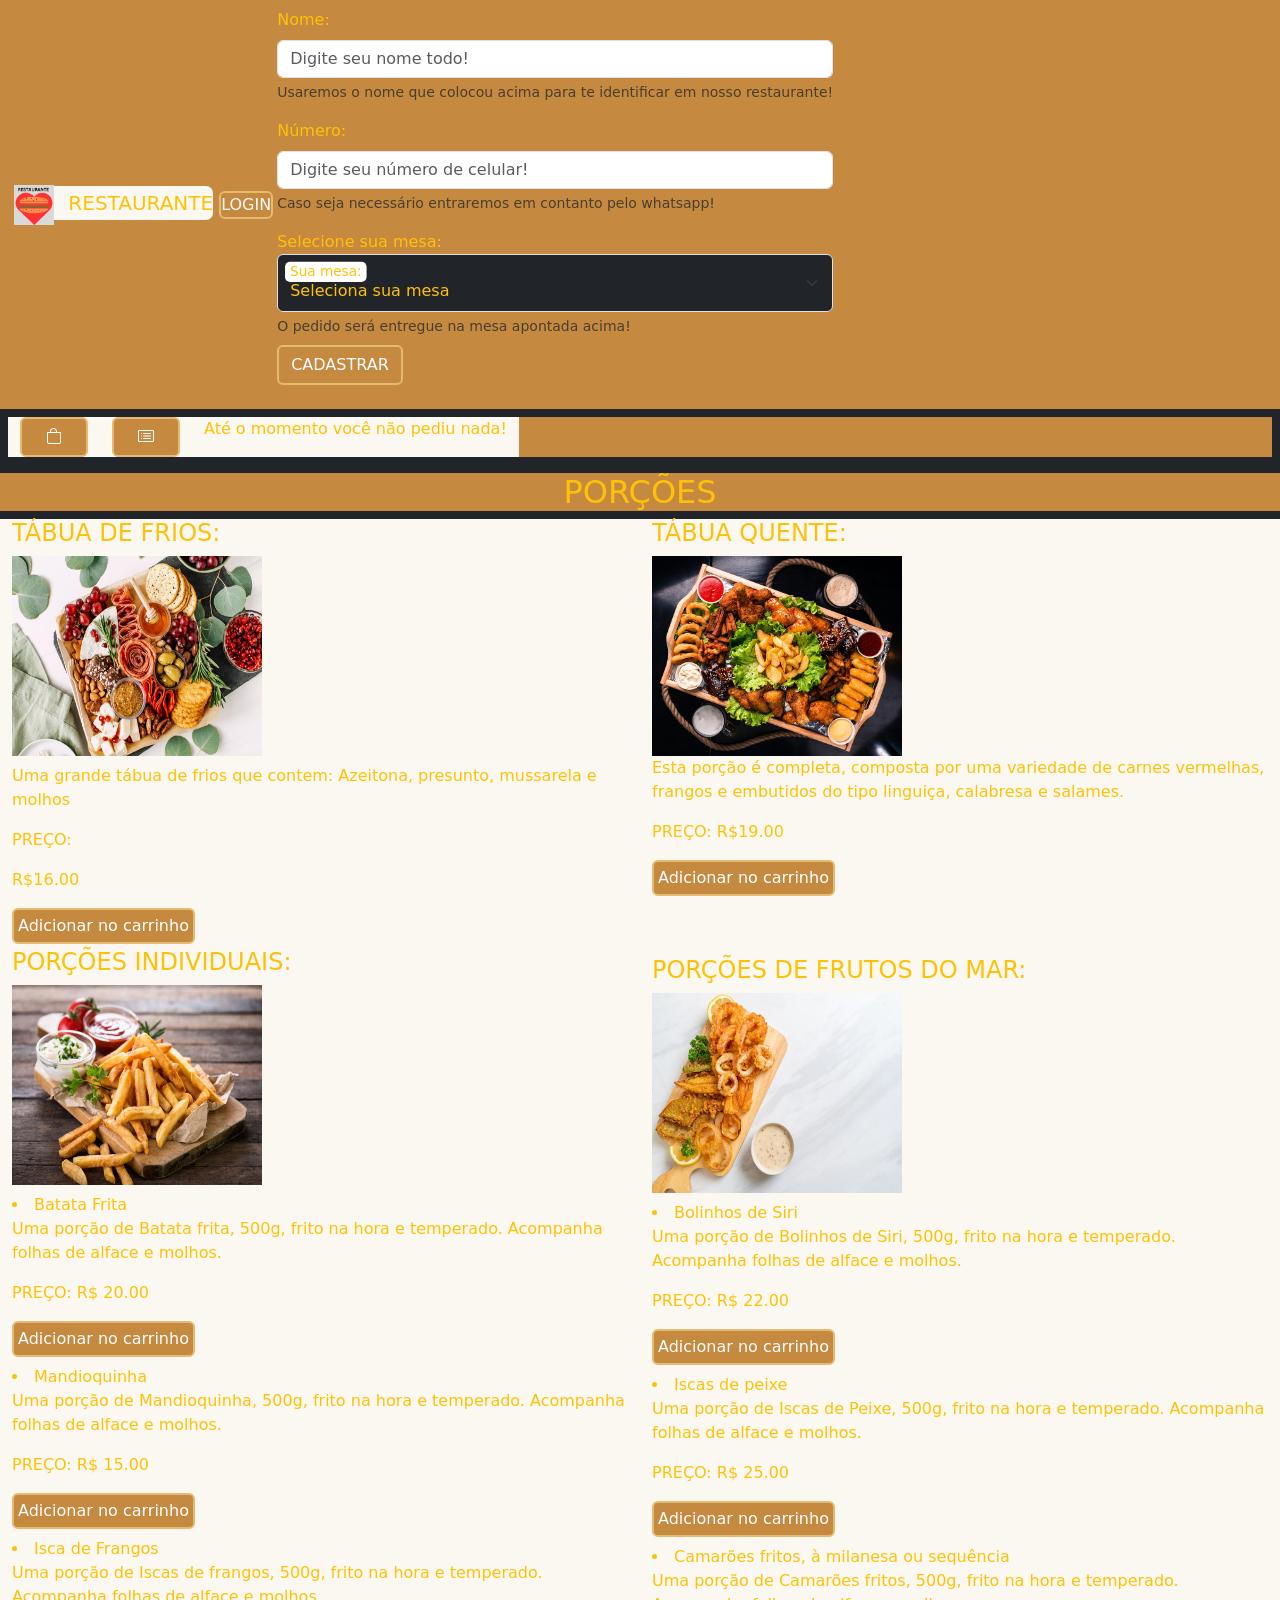
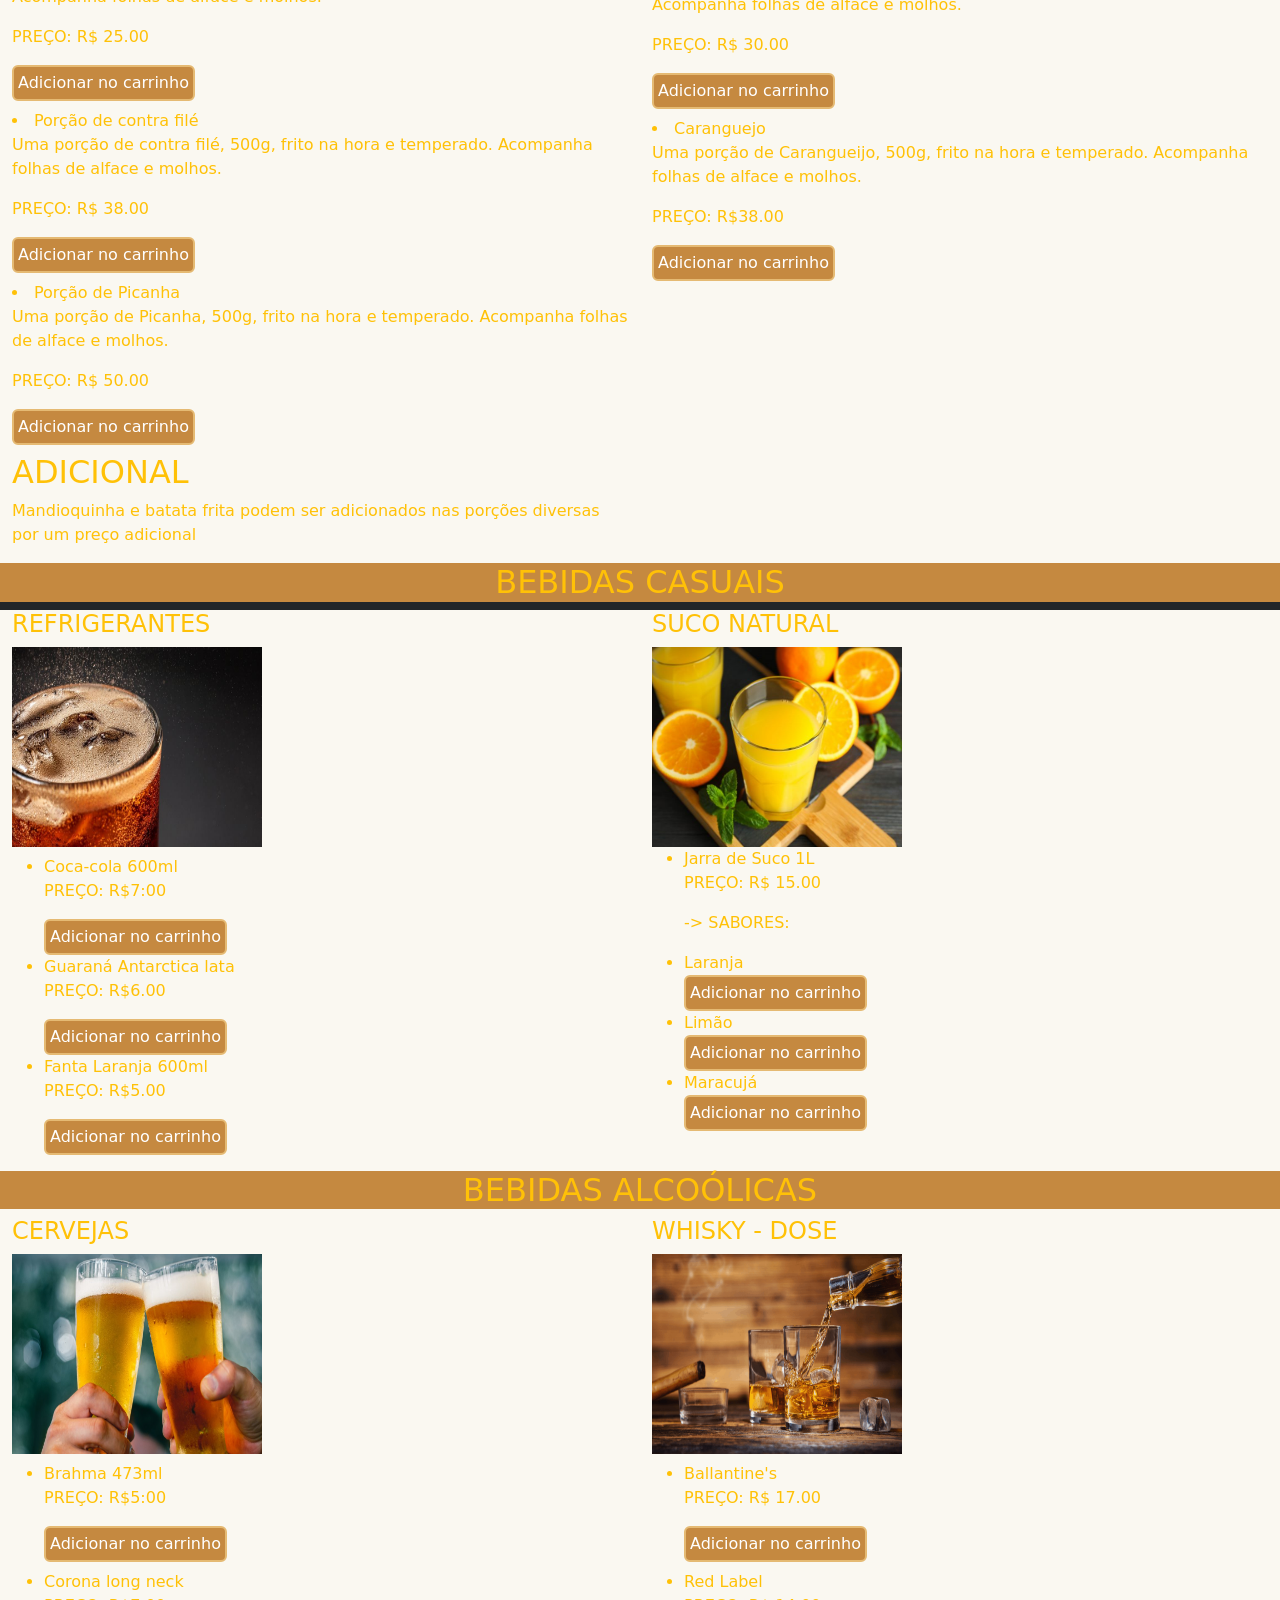
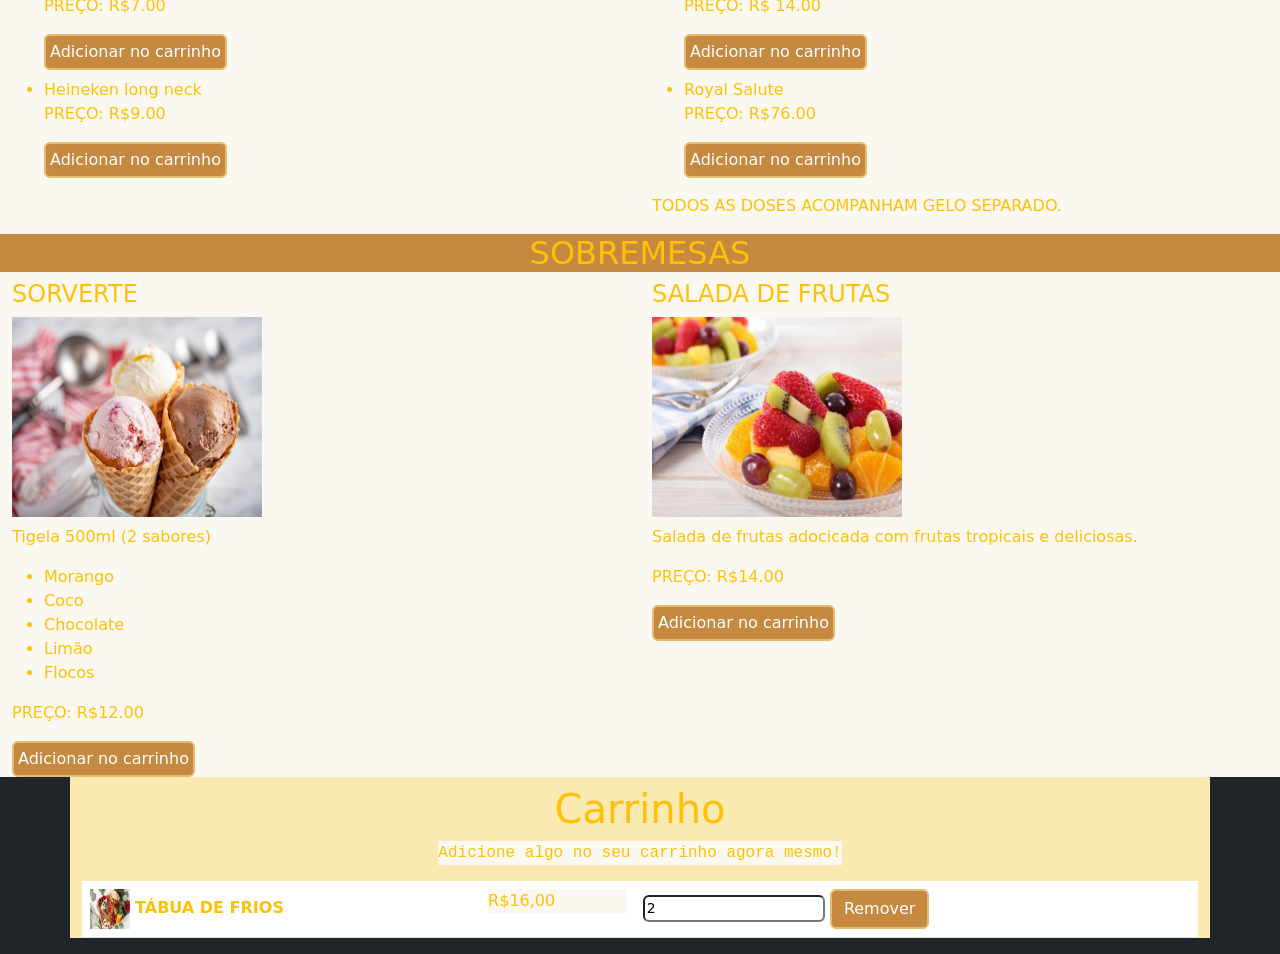
==== pagina/index.html @ 412ee77d "mudando cores do projeto" ====
<!DOCTYPE html>
<html lang="pt_BR">
<head>
    <meta charset="UTF-8">
    <meta http-equiv="X-UA-Compatible" content="IE=edge">
    <meta name="viewport" content="width=device-width, initial-scale=1.0">
    <title>CARDÁPIO</title>
    <link rel="stylesheet" href="https://unicons.iconscout.com/release/v4.0.0/css/line.css">
    <link href="https://cdn.jsdelivr.net/npm/bootstrap@5.0.2/dist/css/bootstrap.min.css" rel="stylesheet"
    integrity="sha384-EVSTQN3/azprG1Anm3QDgpJLIm9Nao0Yz1ztcQTwFspd3yD65VohhpuuCOmLASjC" crossorigin="anonymous">
    <script src="https://cdn.jsdelivr.net/npm/bootstrap@5.0.2/dist/js/bootstrap.bundle.min.js"
    integrity="sha384-MrcW6ZMFYlzcLA8Nl+NtUVF0sA7MsXsP1UyJoMp4YLEuNSfAP+JcXn/tWtIaxVXM"
    crossorigin="anonymous"></script>
    <link rel="stylesheet" href="https://cdn.jsdelivr.net/npm/bootstrap-icons@1.10.4/font/bootstrap-icons.css">
    <link rel="stylesheet" href="index.css">
    <script async src="index.js"></script>
</head>
<body class="bg-dark">
    <nav class="navbar navbar-expand">
        <div class="container-fluid">
            <div class="col-sm-auto">
                <a href="#" class="navbar-brand text-warning ">
                    <img src="/imgs/RESTAURANTE LOGO.png" alt="LOGO DO RESTAURANTE" width="40px" height="40px" class="me-2">
                    RESTAURANTE 
                </a>
            </div>
            <div class="col-sm-auto">
                <p id="usernameShow" class="text-warning text-uppercase"></p>
            </div>
            <div class="col-sm-auto">
                <button class="btn m-1 p-0 btn-primary" data-bs-toggle="offcanvas"
                        data-bs-target="#offcanvasLogin" aria-controls="offcanvasLogin"
                        id="loginBtn">
                    <a class="nav-link text-light" href="#">LOGIN</a>
                </button>
            </div>  
            <div class="offcanvas offcanvas-end bg-dark" tabindex="-1" id="offcanvasLogin" aria-labelledby="offcanvasLogin">
                <div class="offcanvas-header">
                    <h5 class="offcanvas-title text-warning" id="offcanvasLogin">Cadastro</h5>
                </div>
                <div class="offcanvas-body text-warning">
                    <form>
                        <div class="mb-3">
                            <label class="form-label">Nome:</label>
                            <input type="name" class="form-control" id="userloginName" aria-describedby="emailHelp" placeholder="Digite seu nome todo!">
                            <div id="nameHelp" class="form-text">Usaremos o nome que colocou acima para te identificar em nosso restaurante!</div>
                        </div>
                        <div class="mb-3">
                            <label class="form-label">Número:</label>
                            <input type="number" class="form-control" id="userloginNumber" placeholder="Digite seu número de celular!">
                            <div id="numberHelp" class="form-text">Caso seja necessário entraremos em contanto pelo whatsapp!</div>
                        </div>
                        <div class="mb-3">
                            <label>Selecione sua mesa:</label>
                            <div class="form-floating">
                                <select class="form-select bg-dark text-warning inputTable" id="selectTable">
                                    <option selected>Seleciona sua mesa</option>
                                    <option value="1">1</option>
                                    <option value="2">2</option>
                                    <option value="3">3</option>
                                    <option value="4">4</option>
                                    <option value="5">5</option>
                                    <option value="6">6</option>
                                    <option value="7">7</option>
                                    <option value="8">8</option>
                                    <option value="9">9</option>
                                    <option value="10">10</option>
                                    <option value="11">11</option>
                                    <option value="12">12</option>
                                </select>
                                <label for="selectTable" class="text-warning">Sua mesa:</label>
                            <div id="tableHelp" class="form-text">O pedido será entregue na mesa apontada acima!</div>
                        </div>
                        <button id="btnloginSubmit" type="submit" class="btn btn-primary mt-2">CADASTRAR</button>
                    </form>
                </div>
            </div>
        </div>
    </nav>
    <nav class="navbar navbar-expand-md sticky-top bg-dark p-2">
        <div class="container-fluid">
            <div class="row">
                <div class="col-sm-auto">
                    <button class="btn btn-secondary pt-auto px-4" type="button" data-bs-toggle="offcanvas"
                        data-bs-target="#offcanvasStart" aria-controls="offcanvasStart">
                            <i class="bi bi-bag"></i>
                    </button>
                </div>
                <div class="col-sm-auto">
                    <button class="btn btn-secondary px-4" type="button" data-bs-toggle="offcanvas" data-bs-target="#offcanvasPedidos"
                        aria-controls="offcanvasPedidos">
                        <i class="bi bi-card-list"></i>
                    </button> 
                </div>
                <div class="offcanvas offcanvas-start bg-dark" tabindex="-1" id="offcanvasPedidos" aria-labelledby="offcanvasPedidos">
                    <div class="offcanvas-header">
                        <h5 class="offcanvas-title text-warning" id="offcanvasEnd">Seus Pedidos</h5>
                    </div>
                    <div class="offcanvas-body text-warning">
                        <p>Até o momento você não pediu nada!</p>
                    </div>
                </div>               
            </div>
        </div>
    </nav>

    <section>
        <h2 id="porçõesDIV" class="text-center text-warning mt-2">PORÇÕES</h2>
        <div class="container-fluid">
            <div class="row">
                <div class="col mb-1">
                    <h4 class="text-warning product-title">TÁBUA DE FRIOS:</h4>
                    <img src="/imgs/porções/comida-tabua-fria.jpg" alt="imagem da tabua de frios" width="250px" height="200px" class="product-image">
                    <p class="col text-warning mt-2">Uma grande tábua de frios que contem: Azeitona, presunto, mussarela e molhos</p>
                    <p class="text-warning">PREÇO:<p class="text-warning product-price">R$16.00</p></p>
                    <button type="submit" class="btn btn-success p-1 product">Adicionar no carrinho</button>
                </div>       
                <div class="col mb-1">
                    <h4 class="text-warning">TÁBUA QUENTE:</h4>
                    <img src="/imgs/porções/comida-tabua-quente.jpg" alt="imagem da tabua quente" width="250px" height="200px">
                    <p class="text-warning">Esta porção é completa, composta por uma variedade de carnes vermelhas, frangos e embutidos do tipo linguiça, calabresa e salames.</p>
                    <p class="text-warning">PREÇO: R$19.00</p>
                    <button type="submit" class="p-1 btn btn-success product">Adicionar no carrinho</button>
                </div>
            </div> 
            <div class="row">   
                <div class="col">
                    <h4 class="text-warning">PORÇÕES INDIVIDUAIS:</h4>
                    <img src="/imgs/porções/porcoes-individuais.jpg" alt="imagem da porção individual" width="250px" height="200px">
                    <li class="text-warning mt-2">Batata Frita</li>
                    <p class="text-warning">Uma porção de Batata frita, 500g, frito na hora e temperado. Acompanha folhas de alface e molhos.</p>
                    <p class="text-warning">PREÇO: R$ 20.00</p>
                    <button type="submit" class="btn btn-success p-1">Adicionar no carrinho</button>
                    <li class="text-warning mt-2">Mandioquinha</li>
                    <p class="text-warning">Uma porção de Mandioquinha, 500g, frito na hora e temperado. Acompanha folhas de alface e molhos.</p>
                    <p class="text-warning">PREÇO: R$ 15.00</p>
                    <button type="submit" class="btn btn-success p-1">Adicionar no carrinho</button>
                    <li class="text-warning mt-2">Isca de Frangos</li>
                    <p class="text-warning">Uma porção de Iscas de frangos, 500g, frito na hora e temperado. Acompanha folhas de alface e molhos.</p>
                    <p class="text-warning">PREÇO: R$ 25.00</p>
                    <button type="submit" class="btn btn-success p-1">Adicionar no carrinho</button>
                    <li class="text-warning mt-2">Porção de contra filé</li>
                    <p class="text-warning">Uma porção de contra filé, 500g, frito na hora e temperado. Acompanha folhas de alface e molhos.</p>
                    <p class="text-warning">PREÇO: R$ 38.00</p>
                    <button type="submit" class="btn btn-success p-1">Adicionar no carrinho</button>
                    <li class="text-warning mt-2">Porção de Picanha</li>
                    <p class="text-warning">Uma porção de Picanha, 500g, frito na hora e temperado. Acompanha folhas de alface e molhos.</p>
                    <p class="text-warning">PREÇO: R$ 50.00</p>
                    <button type="submit" class="btn btn-success p-1">Adicionar no carrinho</button>
                    <h2 class="text-warning mt-2">ADICIONAL</h2>
                    <p class="text-warning">Mandioquinha e batata frita podem ser adicionados nas porções diversas por um preço adicional</p>
                </div>
                <div class="col">
                    <h4 class="text-warning mt-2">PORÇÕES DE FRUTOS DO MAR:</h4>
                    <img src="/imgs/porções/porcoes-frutos-do-mar.jpg" alt="imagem porção frutos do mar" width="250px" height="200px">
                    <li class="text-warning mt-2">Bolinhos de Siri</li>
                    <p class="text-warning">Uma porção de Bolinhos de Siri, 500g, frito na hora e temperado. Acompanha folhas de alface e molhos.</p>
                    <p class="text-warning">PREÇO: R$ 22.00</p>
                    <button type="submit" class="btn btn-success p-1">Adicionar no carrinho</button>
                    <li class="text-warning mt-2">Iscas de peixe</li>
                    <p class="text-warning">Uma porção de Iscas de Peixe, 500g, frito na hora e temperado. Acompanha folhas de alface e molhos.</p>
                    <p class="text-warning">PREÇO: R$ 25.00</p>
                    <button type="submit" class="btn btn-success p-1">Adicionar no carrinho</button>
                    <li class="text-warning mt-2">Camarões fritos, à milanesa ou sequência</li>
                    <p class="text-warning">Uma porção de Camarões fritos, 500g, frito na hora e temperado. Acompanha folhas de alface e molhos.</p>
                    <p class="text-warning">PREÇO: R$ 30.00</p>
                    <button type="submit" class="btn btn-success p-1">Adicionar no carrinho</button>
                    <li class="text-warning mt-2">Caranguejo</li>
                    <p class="text-warning">Uma porção de Carangueijo, 500g, frito na hora e temperado. Acompanha folhas de alface e molhos.</p>
                    <p class="text-warning">PREÇO: R$38.00</p>
                    <button type="submit" class="btn btn-success p-1">Adicionar no carrinho</button>
                </div>
        </div>
    </div>
    </section>
    <section>
        <h2 class="text-warning text-center" id="bebidasDIV">BEBIDAS CASUAIS</h2>
        <div class="container-fluid">
            <div class="row">
                <div class="col">
                    <h4 class="text-warning">REFRIGERANTES</h4>
                    <img src="/imgs/bebidas/refrigerante.jpg" alt="REFRIGERANTES" width="250px" height="200px">
                    <ul class="mt-2">
                        <li class="text-warning">Coca-cola 600ml</li>
                        <p class="text-warning">PREÇO: R$7:00</p>
                        <button type="submit" class="btn btn-success p-1">Adicionar no carrinho</button>
                        <li class="text-warning">Guaraná Antarctica lata</li>
                        <p class="text-warning">PREÇO: R$6.00</p>
                        <button type="submit" class="btn btn-success p-1">Adicionar no carrinho</button>
                        <li class="text-warning">Fanta Laranja 600ml</li>
                        <p class="text-warning">PREÇO: R$5.00</p>
                        <button type="submit" class="btn btn-success p-1">Adicionar no carrinho</button>
                    </ul>
                </div>
                <div class="col">
                    <h4 class="text-warning">SUCO NATURAL</h4>
                    <img src="/imgs/bebidas/suco natural.jpg" alt="SUCO NATURAL" width="250px" height="200px">
                    <ul class="text-warning">
                        <li class="text-warning">Jarra de Suco 1L</li>
                            <p class="text-warning">PREÇO: R$ 15.00</p>
                            <p class="text-warning">-> SABORES:</p>
                        <li class="text-warning">Laranja</li>
                        <button type="submit" class="btn btn-success p-1">Adicionar no carrinho</button>
                        <li class="text-warning">Limão</li>
                        <button type="submit" class="btn btn-success p-1">Adicionar no carrinho</button>
                        <li class="text-warning">Maracujá</li>
                        <button type="submit" class="btn btn-success p-1">Adicionar no carrinho</button>
                    </ul>
                </div>
            </div>
            <div class="row">
                <h2 class="text-warning text-center">BEBIDAS ALCOÓLICAS</h2>
                <div class="col">
                    <h4 class="text-warning">CERVEJAS</h4>
                    <img src="/imgs/bebidas/cerveja.jpg" alt="CERVEJA" width="250px" height="200px">
                    <ul>
                        <li class="text-warning mt-2">Brahma 473ml</li>
                        <p class="text-warning">PREÇO: R$5:00</p>
                        <button type="submit" class="btn btn-success p-1">Adicionar no carrinho</button>
                        <li class="text-warning mt-2">Corona long neck</li>
                        <p class="text-warning">PREÇO: R$7.00</p>
                        <button type="submit" class="btn btn-success p-1">Adicionar no carrinho</button>
                        <li class="text-warning mt-2">Heineken long neck</li>
                        <p class="text-warning">PREÇO: R$9.00</p>
                        <button type="submit" class="btn btn-success p-1">Adicionar no carrinho</button>
                    </ul>
                </div>
                <div class="col">
                    <h4 class="text-warning">WHISKY - DOSE</h4>
                    <img src="/imgs/bebidas/whisky.png" alt="WHISKY" width="250px" height="200px">
                    <ul>
                        <li class="text-warning mt-2">Ballantine's</li>
                        <p class="text-warning">PREÇO: R$ 17.00</p>
                        <button type="submit" class="btn btn-success p-1">Adicionar no carrinho</button>
                        <li class="text-warning mt-2">Red Label</li>
                        <p class="text-warning">PREÇO: R$ 14.00</p>
                        <button type="submit" class="btn btn-success p-1">Adicionar no carrinho</button>
                        <li class="text-warning mt-2">Royal Salute</li>
                        <p class="text-warning">PREÇO: R$76.00</p>
                        <button type="submit" class="btn btn-success p-1">Adicionar no carrinho</button>
                    </ul>
                    <p class="text-warning">TODOS AS DOSES ACOMPANHAM GELO SEPARADO.</p>
                </div>
            </div>
        </div>
    </section>
    
    <section>
        <div class="container-fluid">
            <div class="row">
                <h2 class="text-warning text-center" id="sobremesasDIV">SOBREMESAS</h2>
                <div class="col">
                    <h4 class="text-warning">SORVERTE</h4>
                    <img src="/imgs/sobremesas/sorvete.jpeg" alt="SORVETE" width="250px" height="200px">
                    <p class="text-warning mt-2">Tigela 500ml (2 sabores)</p>
                    <ul>
                        <li class="text-warning">Morango</li>
                        <li class="text-warning">Coco</li>
                        <li class="text-warning">Chocolate</li>
                        <li class="text-warning">Limão</li>
                        <li class="text-warning">Flocos</li>
                    </ul>
                    <p class="text-warning">PREÇO: R$12.00</p>
                    <button type="submit" class="btn btn-success p-1">Adicionar no carrinho</button>
                </div>
                <div class="col">
                    <h4 class="text-warning">SALADA DE FRUTAS</h4>
                    <img src="/imgs/sobremesas/salada de frutas.jpeg" alt="SALADA DE FRUTAS" width="250px" height="200px">
                    <p class="text-warning mt-2">Salada de frutas adocicada com frutas tropicais e deliciosas.</p>
                    <p class="text-warning">PREÇO: R$14.00</p>
                    <button type="submit" class="btn btn-success p-1">Adicionar no carrinho</button>
                </div>
            </div>
        </div>
    </section>

    <section>
        <div class="container">
            <div class="d-flex justify-content-center">
                <h1 class="h1 text-warning mt-2 align-content-center">Carrinho</h1>
            </div>
            <div class="d-flex justify-content-center delete-carrinho">
                <p class="text-warning font-monospace">Adicione algo no seu carrinho agora mesmo!</p>
            </div>
            <table class="table">
                <tbody id="carrinhoArea">
                    <tr class="cart-product">
                        <td class="product-identification">
                            <img src=/imgs/porções/comida-tabua-fria.jpg alt="TÁBUA DE FRIOS" width="40px" height="40px">
                            <strong class="text-warning me-1 cart-product-title">TÁBUA DE FRIOS</strong>
                        </td>
                        <td>
                            <p class="cart-product-price text-warning">R$16,00</p>
                        </td>
                        <td>
                            <input type="number" value="2" min="0" class="rounded small product-qtd-input">
                            <button type="button" class="remove-product-button btn btn-primary">Remover</button>
                        </td>
                    </tr>
                </tbody>
            </table>
        </div>
       
    </section>
---- pagina/index.css ----
input::-webkit-outer-spin-button,
input::-webkit-inner-spin-button {
    -webkit-appearance: none;
    margin: 0;
}

.navbar-expand {
    background-color: #C58940;
}

.row {
    background-color: #FAF8F1;
}

.container-fluid {
    background-color: #C58940;
}

.col {
    background-color: #FAF8F1;
}

.btn {
     background-color: #C58940;
     border-width: 2px;
     border-style: solid;
     border-color: #E5BA73;
}

.me-2 {
    background-color: black;
}

.navbar-brand {
    background-color: #FAF8F1;
    margin:2px;
    border-radius:7px;
}

.text-center {
    background-color: #C58940;
}

h4 {
    background-color: #FAF8F1;
}

h2 {
    background-color: #FAF8F1;
}


p {
    background-color: #FAF8F1;
}


.container {
     background-color: #FAEAB1;
}
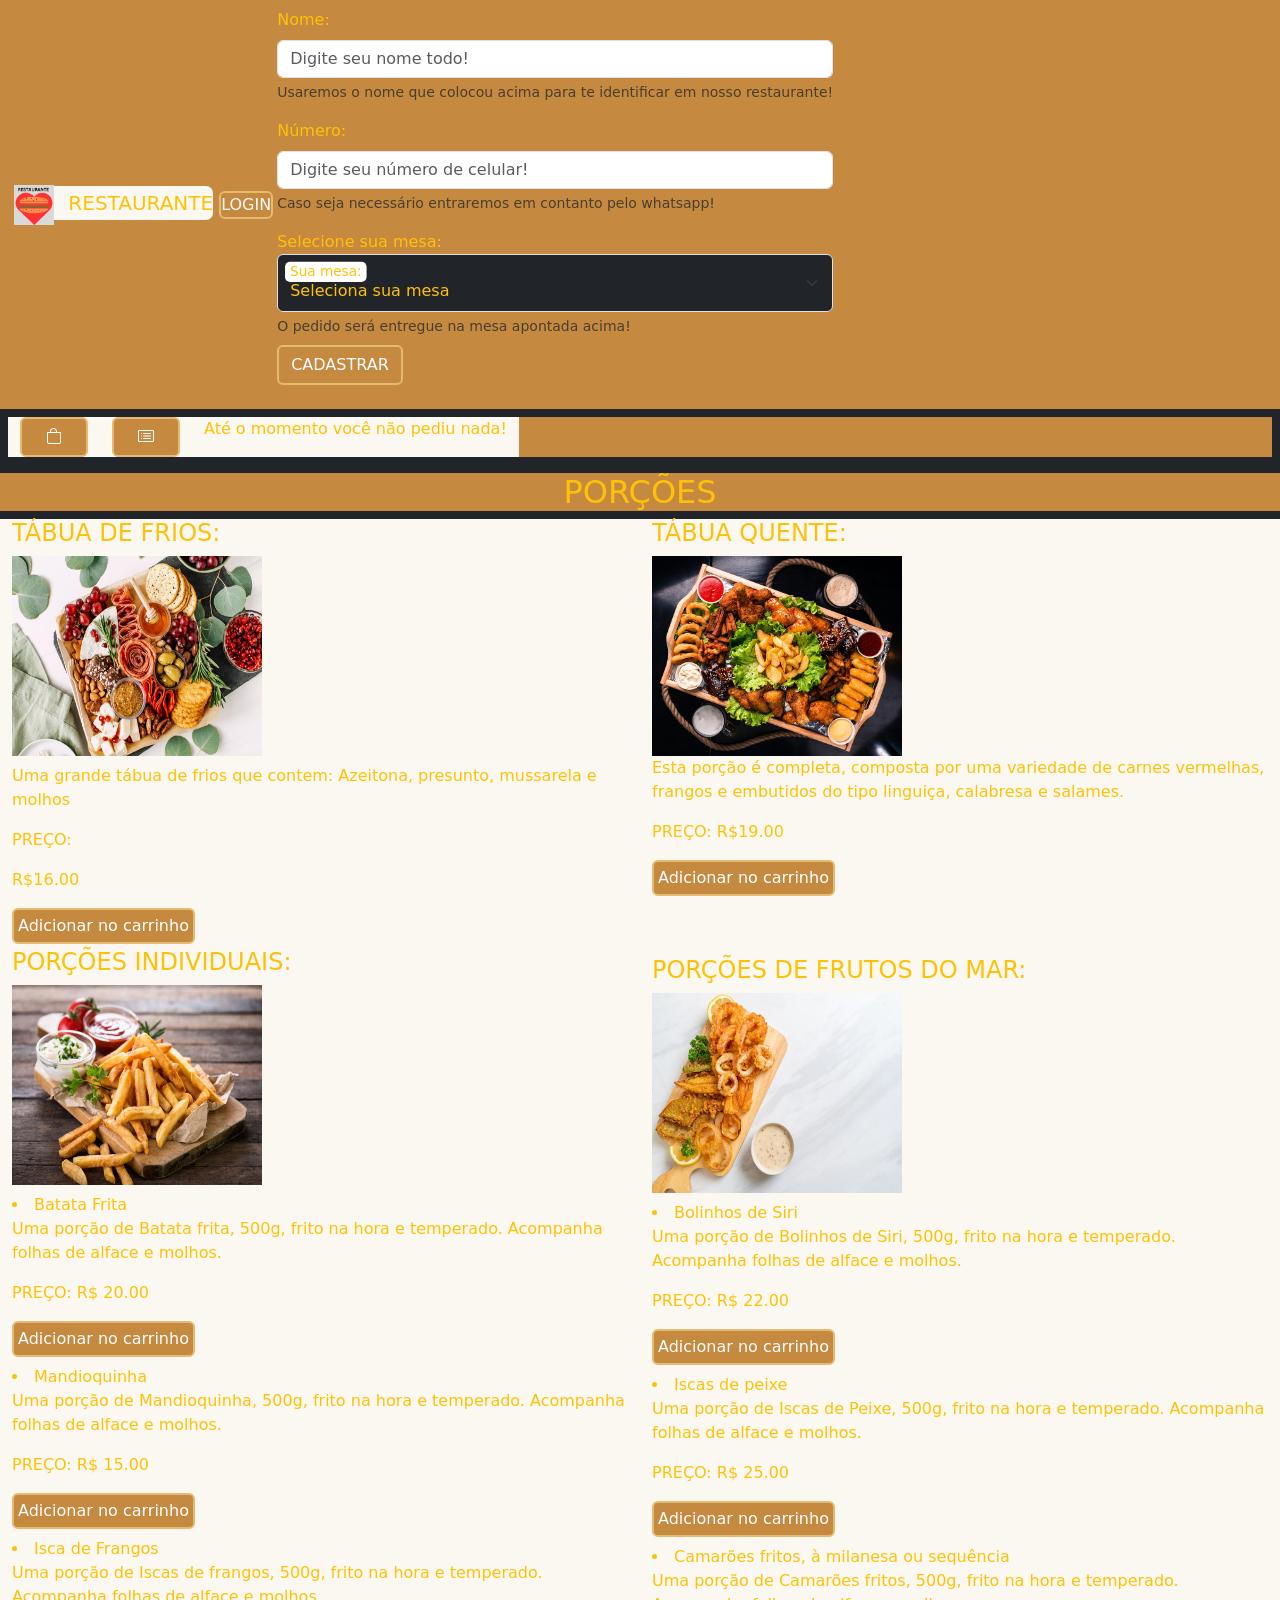
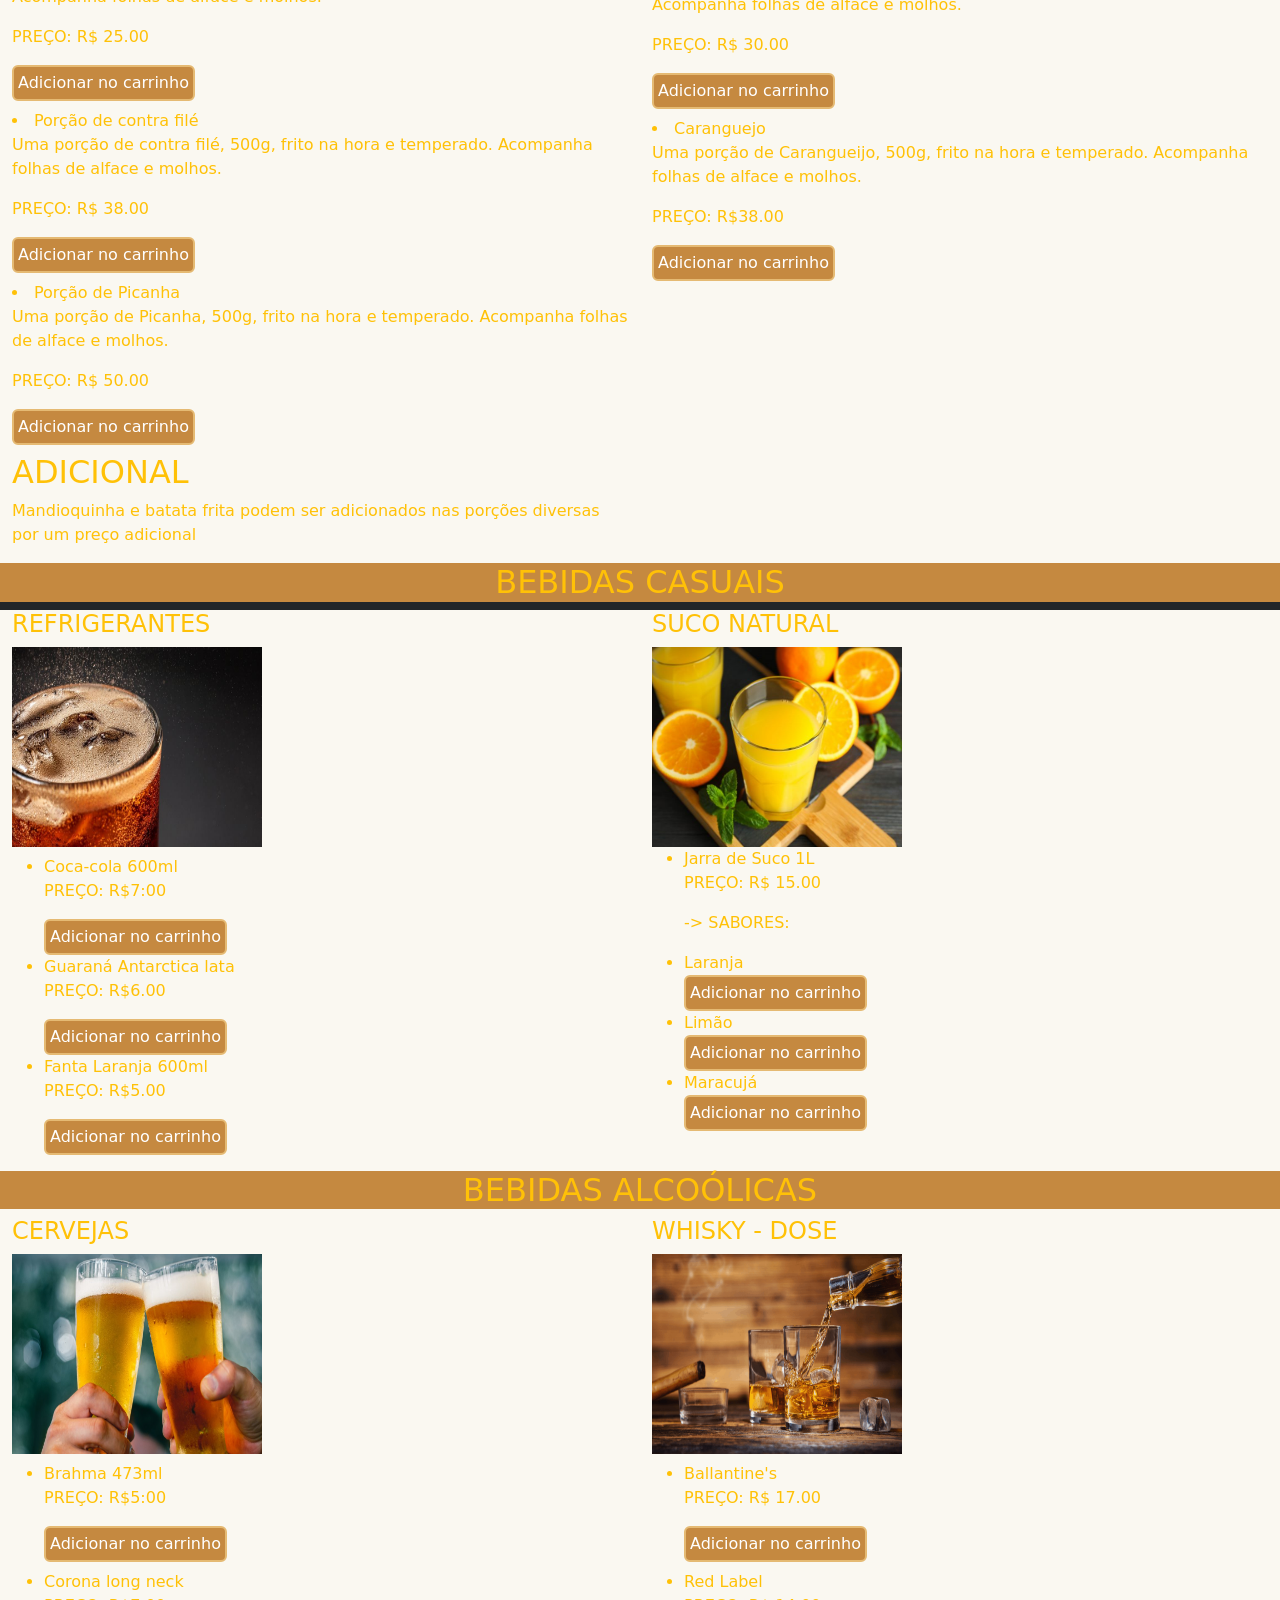
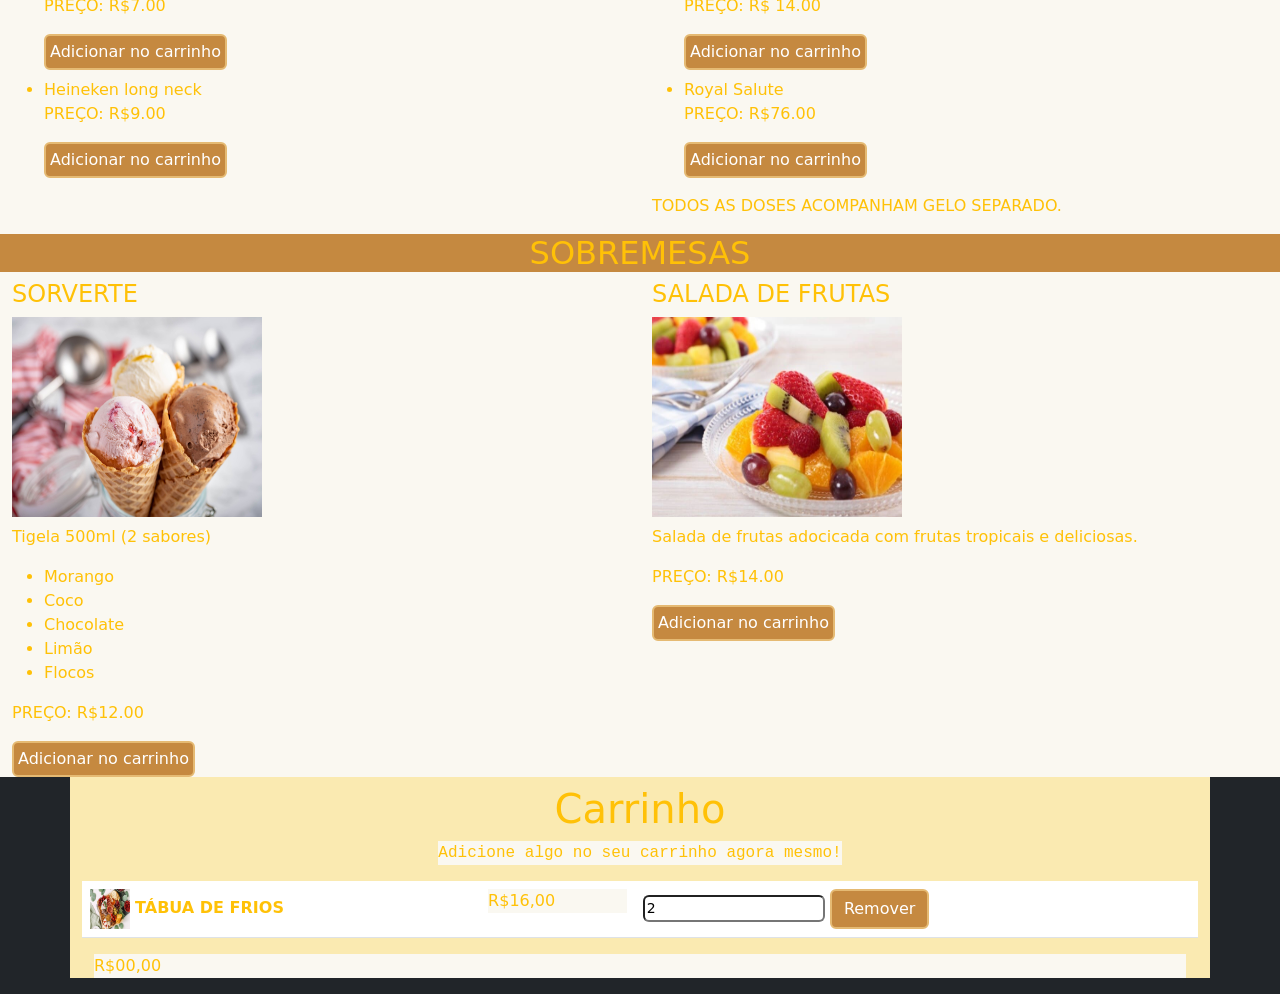
==== commit 8de79b5f: "wait colors" ====
--- a/pagina/index.html
+++ b/pagina/index.html
@@ -299,6 +299,9 @@
                     </tr>
                 </tbody>
             </table>
+            <div class="container cart-total-container">
+                <p class="text-warning">R$00,00</p>
+            </div>
         </div>
        
     </section>
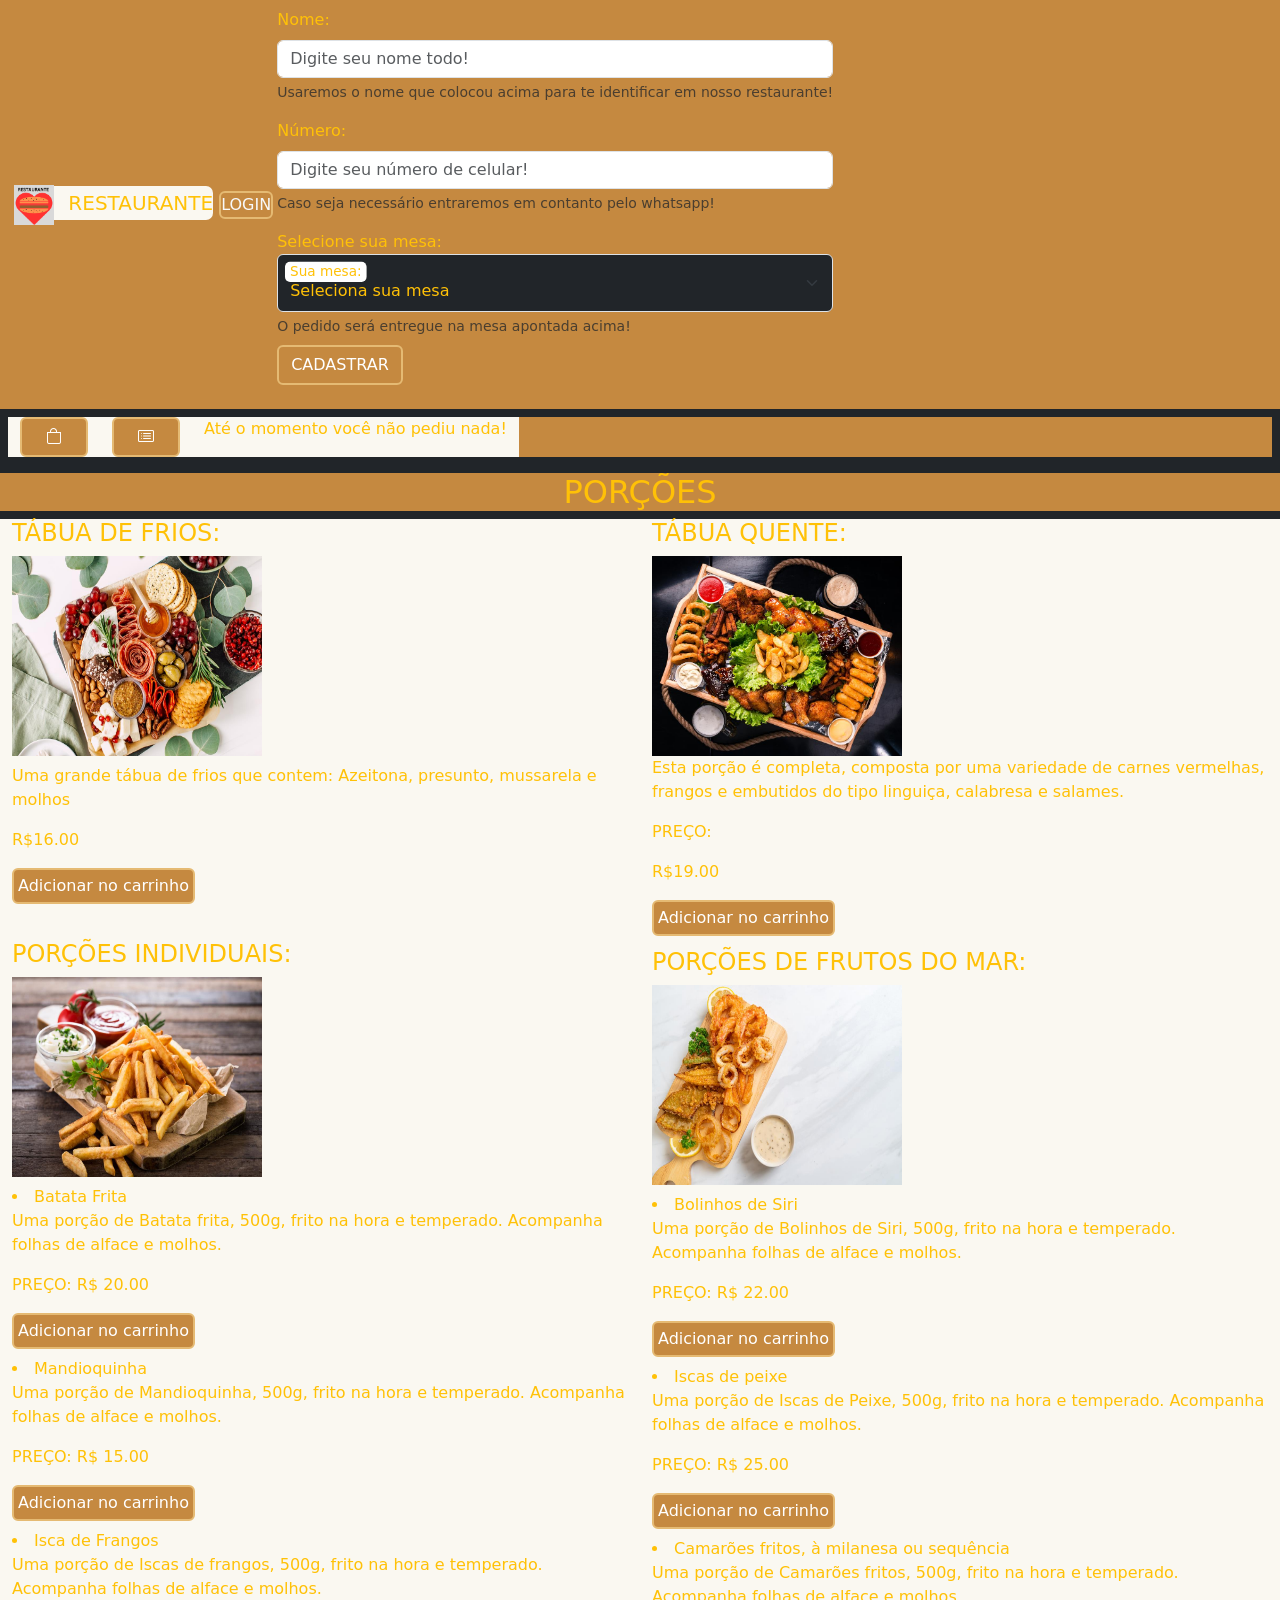
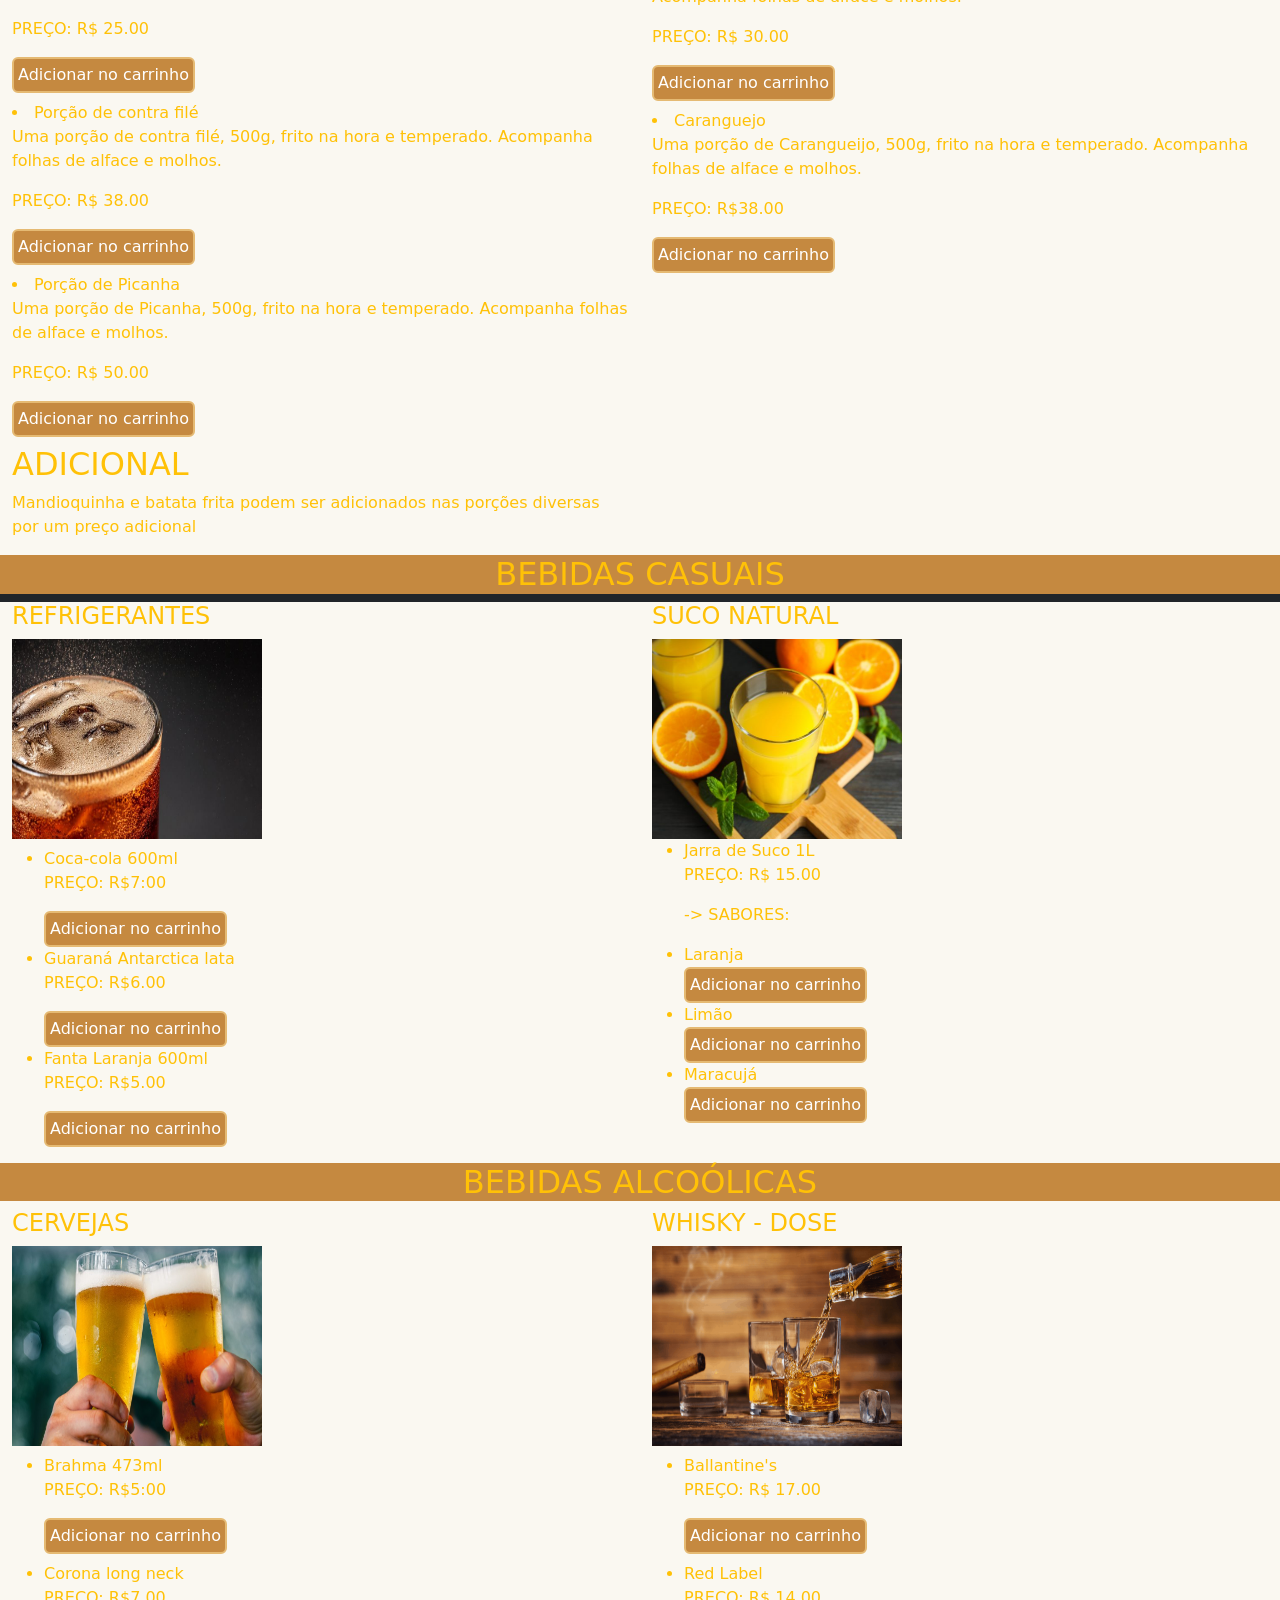
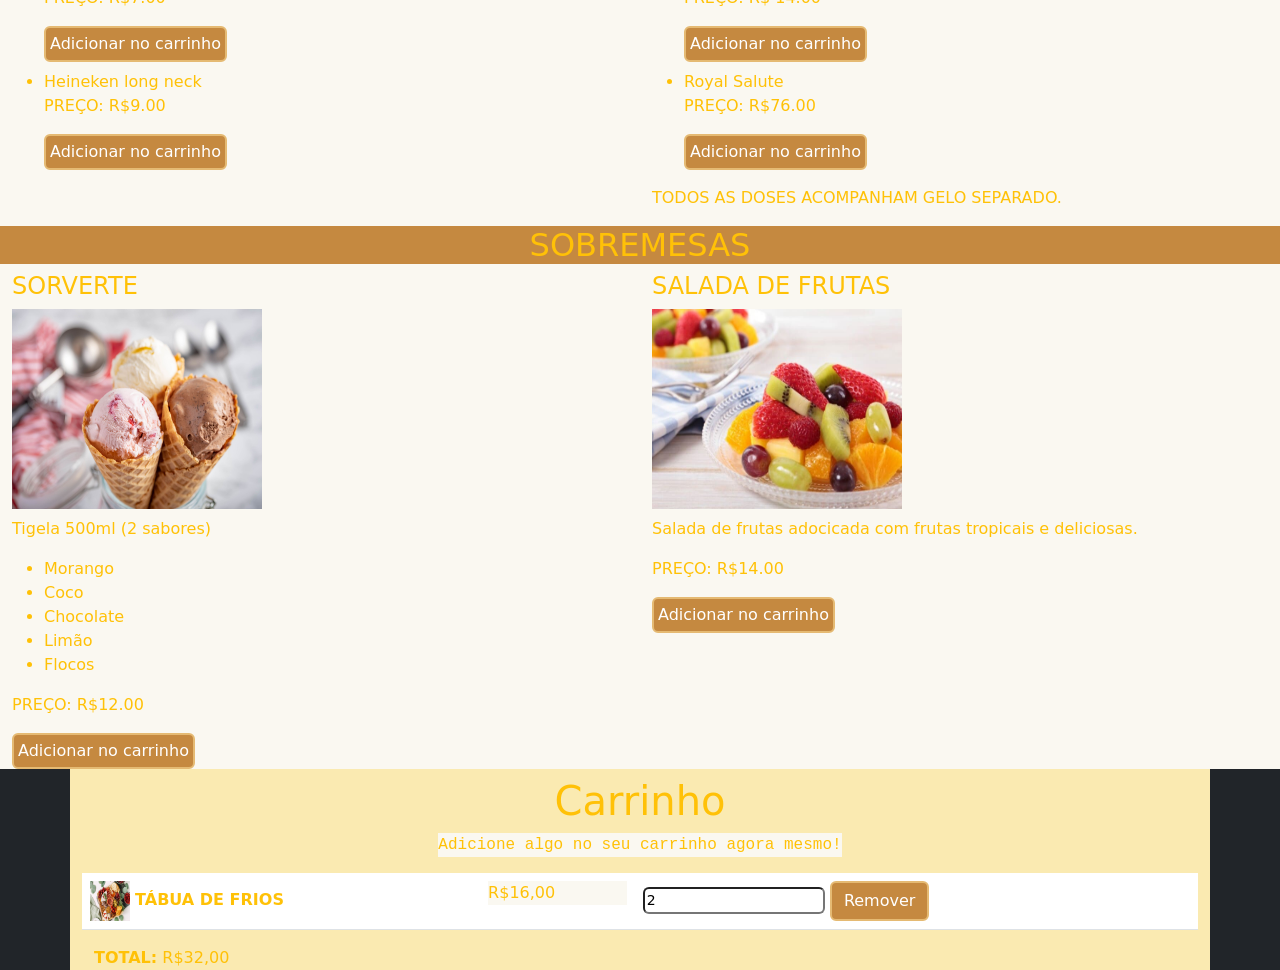
==== commit b0afc1d4: "add new class" ====
--- a/pagina/index.html
+++ b/pagina/index.html
@@ -112,20 +112,20 @@
                     <h4 class="text-warning product-title">TÁBUA DE FRIOS:</h4>
                     <img src="/imgs/porções/comida-tabua-fria.jpg" alt="imagem da tabua de frios" width="250px" height="200px" class="product-image">
                     <p class="col text-warning mt-2">Uma grande tábua de frios que contem: Azeitona, presunto, mussarela e molhos</p>
-                    <p class="text-warning">PREÇO:<p class="text-warning product-price">R$16.00</p></p>
+                    <p class="text-warning product-price">R$16.00</p>
                     <button type="submit" class="btn btn-success p-1 product">Adicionar no carrinho</button>
                 </div>       
                 <div class="col mb-1">
-                    <h4 class="text-warning">TÁBUA QUENTE:</h4>
-                    <img src="/imgs/porções/comida-tabua-quente.jpg" alt="imagem da tabua quente" width="250px" height="200px">
+                    <h4 class="text-warning product-title">TÁBUA QUENTE:</h4>
+                    <img src="/imgs/porções/comida-tabua-quente.jpg" alt="imagem da tabua quente" width="250px" height="200px" class="product-image">
                     <p class="text-warning">Esta porção é completa, composta por uma variedade de carnes vermelhas, frangos e embutidos do tipo linguiça, calabresa e salames.</p>
-                    <p class="text-warning">PREÇO: R$19.00</p>
+                    <p class="text-warning">PREÇO:<p class="text-warning product-price">R$19.00</p></p>
                     <button type="submit" class="p-1 btn btn-success product">Adicionar no carrinho</button>
                 </div>
             </div> 
             <div class="row">   
                 <div class="col">
-                    <h4 class="text-warning">PORÇÕES INDIVIDUAIS:</h4>
+                    <h4 class="text-warning ">PORÇÕES INDIVIDUAIS:</h4>
                     <img src="/imgs/porções/porcoes-individuais.jpg" alt="imagem da porção individual" width="250px" height="200px">
                     <li class="text-warning mt-2">Batata Frita</li>
                     <p class="text-warning">Uma porção de Batata frita, 500g, frito na hora e temperado. Acompanha folhas de alface e molhos.</p>
@@ -293,14 +293,15 @@
                             <p class="cart-product-price text-warning">R$16,00</p>
                         </td>
                         <td>
-                            <input type="number" value="2" min="0" class="rounded small product-qtd-input">
+                            <input type="number" value="2" min="0" class="small rounded product-qtd-input">
                             <button type="button" class="remove-product-button btn btn-primary">Remover</button>
                         </td>
                     </tr>
                 </tbody>
             </table>
             <div class="container cart-total-container">
-                <p class="text-warning">R$00,00</p>
+                <strong class="text-warning">TOTAL:</strong>
+                <span class="text-warning">R$32,00</span>
             </div>
         </div>
        
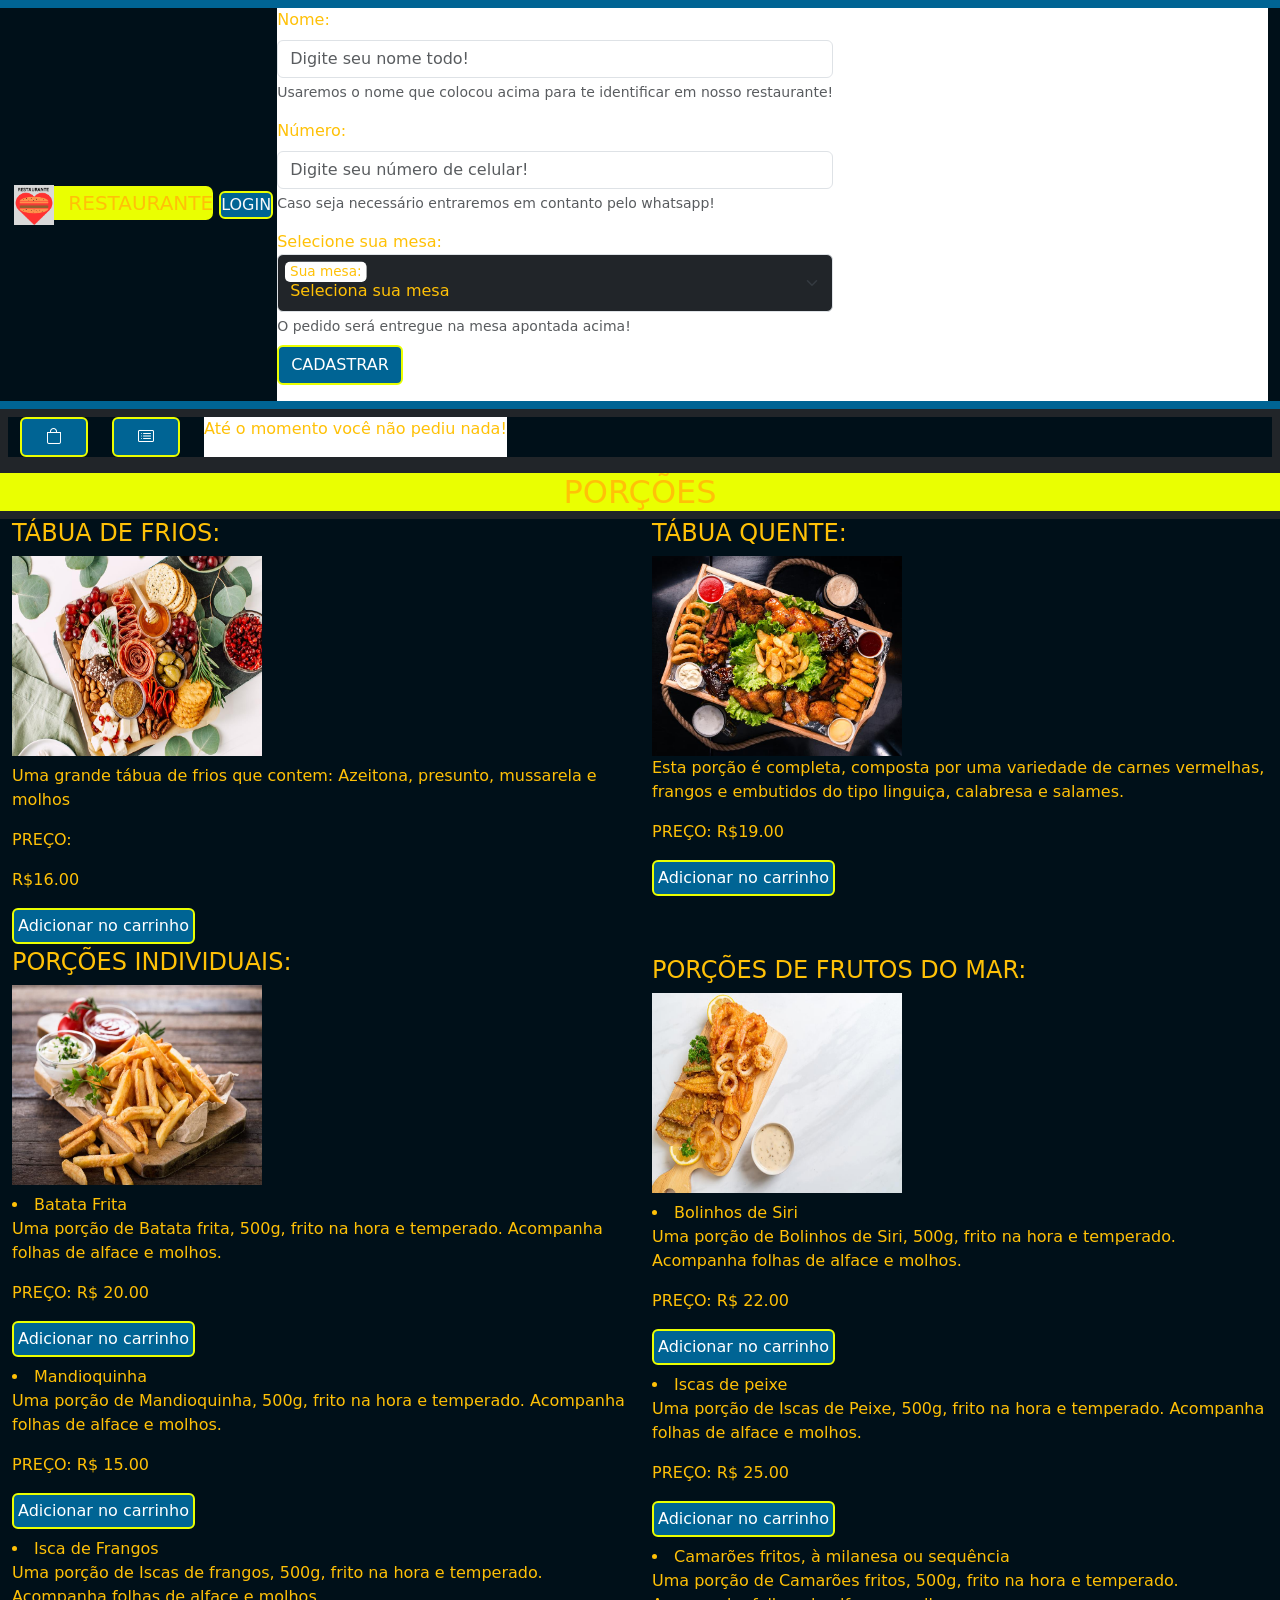
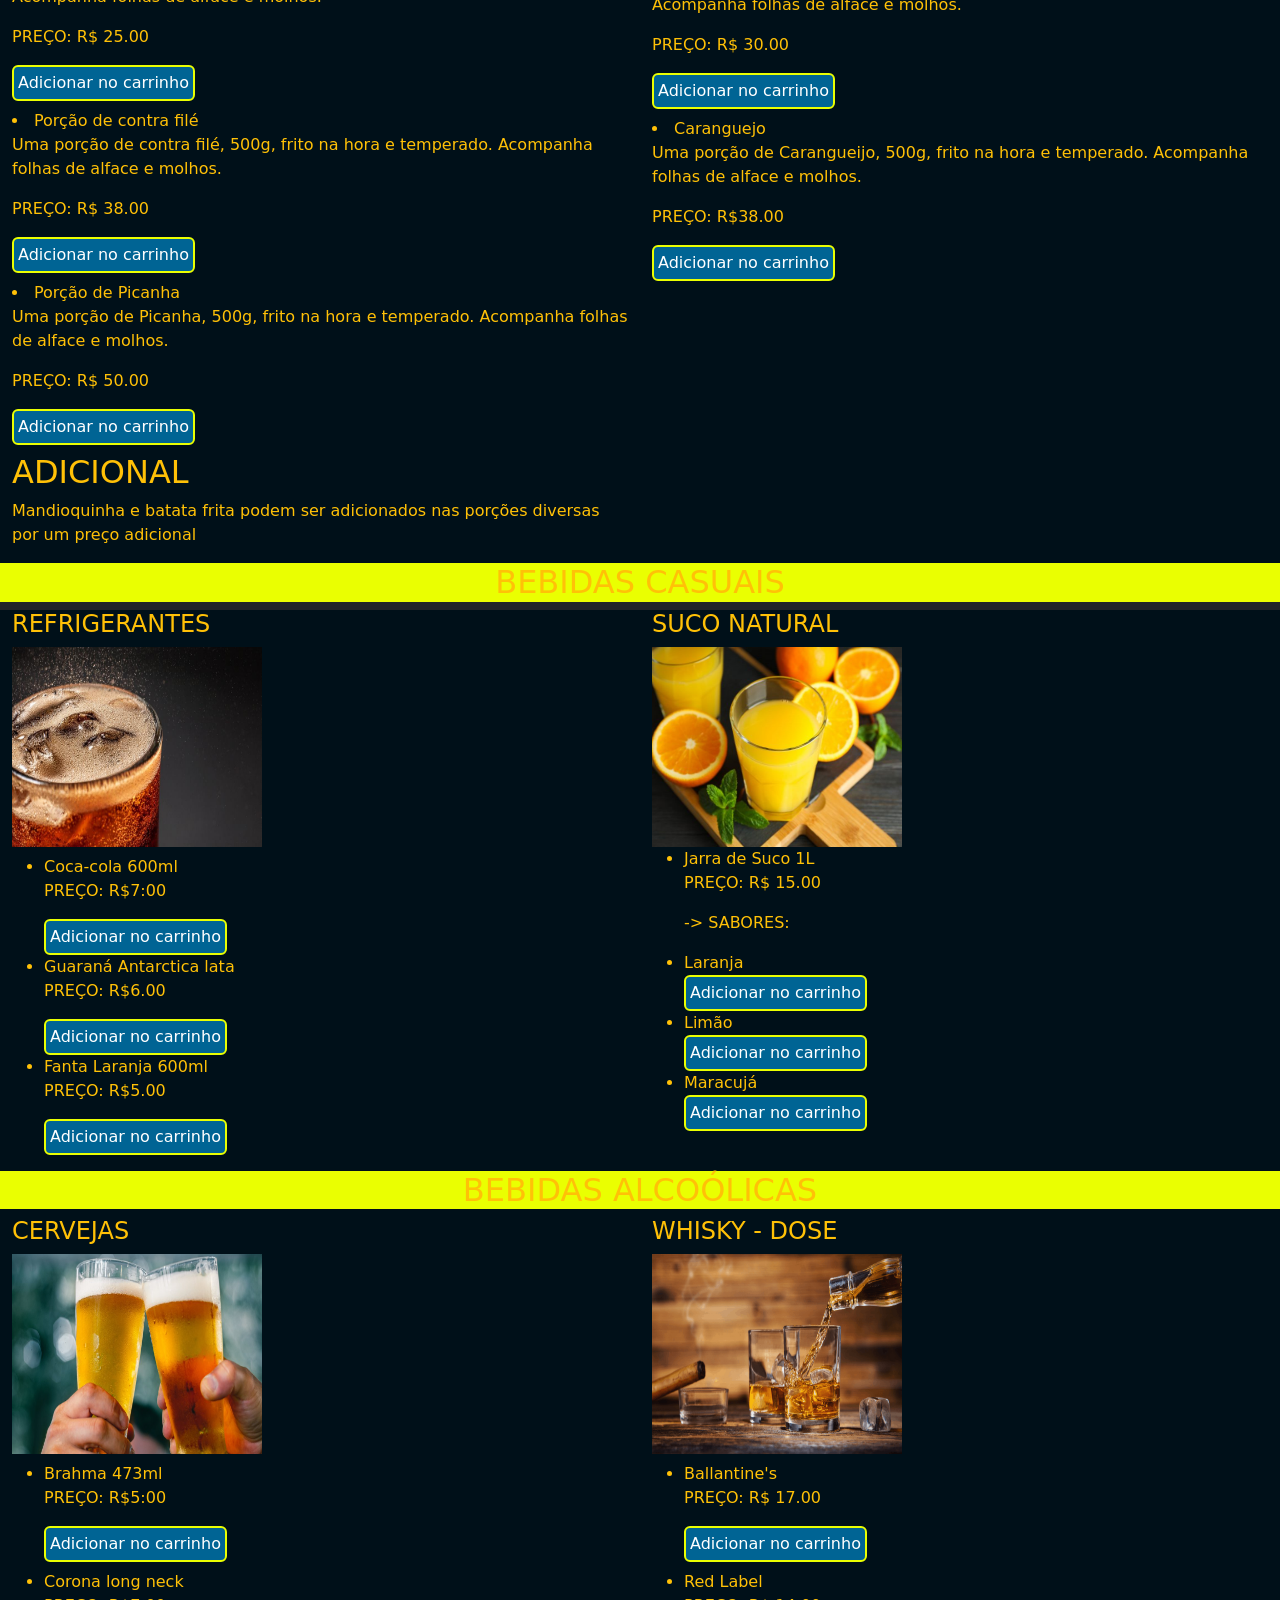
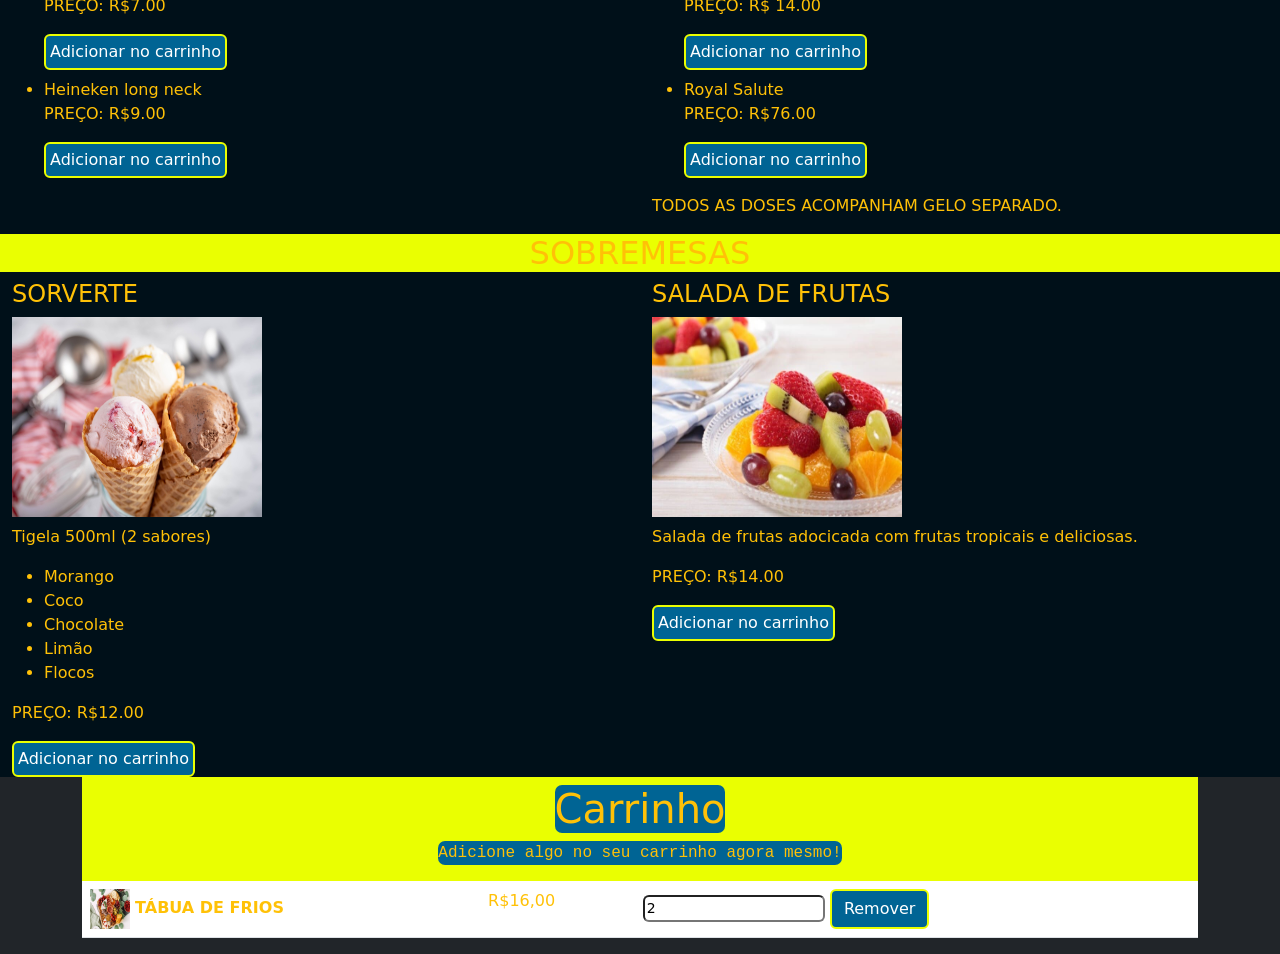
==== commit 1e8af3ad: "mudando as cores da agina" ====
--- a/pagina/index.html
+++ b/pagina/index.html
@@ -112,62 +112,62 @@
                     <h4 class="text-warning product-title">TÁBUA DE FRIOS:</h4>
                     <img src="/imgs/porções/comida-tabua-fria.jpg" alt="imagem da tabua de frios" width="250px" height="200px" class="product-image">
                     <p class="col text-warning mt-2">Uma grande tábua de frios que contem: Azeitona, presunto, mussarela e molhos</p>
-                    <p class="text-warning product-price">R$16.00</p>
+                    <p class="text-warning">PREÇO:<p class="text-warning product-price">R$16.00</p></p>
                     <button type="submit" class="btn btn-success p-1 product">Adicionar no carrinho</button>
                 </div>       
                 <div class="col mb-1">
                     <h4 class="text-warning product-title">TÁBUA QUENTE:</h4>
                     <img src="/imgs/porções/comida-tabua-quente.jpg" alt="imagem da tabua quente" width="250px" height="200px" class="product-image">
                     <p class="text-warning">Esta porção é completa, composta por uma variedade de carnes vermelhas, frangos e embutidos do tipo linguiça, calabresa e salames.</p>
-                    <p class="text-warning">PREÇO:<p class="text-warning product-price">R$19.00</p></p>
+                    <p class="text-warning product-price">PREÇO: R$19.00</p>
                     <button type="submit" class="p-1 btn btn-success product">Adicionar no carrinho</button>
                 </div>
             </div> 
             <div class="row">   
                 <div class="col">
-                    <h4 class="text-warning ">PORÇÕES INDIVIDUAIS:</h4>
-                    <img src="/imgs/porções/porcoes-individuais.jpg" alt="imagem da porção individual" width="250px" height="200px">
+                    <h4 class="text-warning product-title">PORÇÕES INDIVIDUAIS:</h4>
+                    <img src="/imgs/porções/porcoes-individuais.jpg" alt="imagem da porção individual" width="250px" height="200px" class="product-image">
                     <li class="text-warning mt-2">Batata Frita</li>
                     <p class="text-warning">Uma porção de Batata frita, 500g, frito na hora e temperado. Acompanha folhas de alface e molhos.</p>
-                    <p class="text-warning">PREÇO: R$ 20.00</p>
+                    <p class="text-warning product-price">PREÇO: R$ 20.00</p>
                     <button type="submit" class="btn btn-success p-1">Adicionar no carrinho</button>
                     <li class="text-warning mt-2">Mandioquinha</li>
                     <p class="text-warning">Uma porção de Mandioquinha, 500g, frito na hora e temperado. Acompanha folhas de alface e molhos.</p>
-                    <p class="text-warning">PREÇO: R$ 15.00</p>
+                    <p class="text-warning product-price">PREÇO: R$ 15.00</p>
                     <button type="submit" class="btn btn-success p-1">Adicionar no carrinho</button>
                     <li class="text-warning mt-2">Isca de Frangos</li>
                     <p class="text-warning">Uma porção de Iscas de frangos, 500g, frito na hora e temperado. Acompanha folhas de alface e molhos.</p>
-                    <p class="text-warning">PREÇO: R$ 25.00</p>
+                    <p class="text-warning product-price">PREÇO: R$ 25.00</p>
                     <button type="submit" class="btn btn-success p-1">Adicionar no carrinho</button>
                     <li class="text-warning mt-2">Porção de contra filé</li>
                     <p class="text-warning">Uma porção de contra filé, 500g, frito na hora e temperado. Acompanha folhas de alface e molhos.</p>
-                    <p class="text-warning">PREÇO: R$ 38.00</p>
+                    <p class="text-warning product-price">PREÇO: R$ 38.00</p>
                     <button type="submit" class="btn btn-success p-1">Adicionar no carrinho</button>
                     <li class="text-warning mt-2">Porção de Picanha</li>
                     <p class="text-warning">Uma porção de Picanha, 500g, frito na hora e temperado. Acompanha folhas de alface e molhos.</p>
-                    <p class="text-warning">PREÇO: R$ 50.00</p>
+                    <p class="text-warning product-price">PREÇO: R$ 50.00</p>
                     <button type="submit" class="btn btn-success p-1">Adicionar no carrinho</button>
                     <h2 class="text-warning mt-2">ADICIONAL</h2>
                     <p class="text-warning">Mandioquinha e batata frita podem ser adicionados nas porções diversas por um preço adicional</p>
                 </div>
                 <div class="col">
-                    <h4 class="text-warning mt-2">PORÇÕES DE FRUTOS DO MAR:</h4>
-                    <img src="/imgs/porções/porcoes-frutos-do-mar.jpg" alt="imagem porção frutos do mar" width="250px" height="200px">
+                    <h4 class="text-warning mt-2 product-title">PORÇÕES DE FRUTOS DO MAR:</h4>
+                    <img src="/imgs/porções/porcoes-frutos-do-mar.jpg" alt="imagem porção frutos do mar" width="250px" height="200px" class="product-image">
                     <li class="text-warning mt-2">Bolinhos de Siri</li>
                     <p class="text-warning">Uma porção de Bolinhos de Siri, 500g, frito na hora e temperado. Acompanha folhas de alface e molhos.</p>
-                    <p class="text-warning">PREÇO: R$ 22.00</p>
+                    <p class="text-warning product-price">PREÇO: R$ 22.00</p>
                     <button type="submit" class="btn btn-success p-1">Adicionar no carrinho</button>
                     <li class="text-warning mt-2">Iscas de peixe</li>
                     <p class="text-warning">Uma porção de Iscas de Peixe, 500g, frito na hora e temperado. Acompanha folhas de alface e molhos.</p>
-                    <p class="text-warning">PREÇO: R$ 25.00</p>
+                    <p class="text-warning product-price">PREÇO: R$ 25.00</p>
                     <button type="submit" class="btn btn-success p-1">Adicionar no carrinho</button>
                     <li class="text-warning mt-2">Camarões fritos, à milanesa ou sequência</li>
                     <p class="text-warning">Uma porção de Camarões fritos, 500g, frito na hora e temperado. Acompanha folhas de alface e molhos.</p>
-                    <p class="text-warning">PREÇO: R$ 30.00</p>
+                    <p class="text-warning product-price">PREÇO: R$ 30.00</p>
                     <button type="submit" class="btn btn-success p-1">Adicionar no carrinho</button>
                     <li class="text-warning mt-2">Caranguejo</li>
                     <p class="text-warning">Uma porção de Carangueijo, 500g, frito na hora e temperado. Acompanha folhas de alface e molhos.</p>
-                    <p class="text-warning">PREÇO: R$38.00</p>
+                    <p class="text-warning product-price">PREÇO: R$38.00</p>
                     <button type="submit" class="btn btn-success p-1">Adicionar no carrinho</button>
                 </div>
         </div>
@@ -178,26 +178,26 @@
         <div class="container-fluid">
             <div class="row">
                 <div class="col">
-                    <h4 class="text-warning">REFRIGERANTES</h4>
-                    <img src="/imgs/bebidas/refrigerante.jpg" alt="REFRIGERANTES" width="250px" height="200px">
+                    <h4 class="text-warning product-title">REFRIGERANTES</h4>
+                    <img src="/imgs/bebidas/refrigerante.jpg" alt="REFRIGERANTES" width="250px" height="200px" class="product-image">
                     <ul class="mt-2">
                         <li class="text-warning">Coca-cola 600ml</li>
-                        <p class="text-warning">PREÇO: R$7:00</p>
+                        <p class="text-warning product-price">PREÇO: R$7:00</p>
                         <button type="submit" class="btn btn-success p-1">Adicionar no carrinho</button>
                         <li class="text-warning">Guaraná Antarctica lata</li>
-                        <p class="text-warning">PREÇO: R$6.00</p>
+                        <p class="text-warning product-price">PREÇO: R$6.00</p>
                         <button type="submit" class="btn btn-success p-1">Adicionar no carrinho</button>
                         <li class="text-warning">Fanta Laranja 600ml</li>
-                        <p class="text-warning">PREÇO: R$5.00</p>
-                        <button type="submit" class="btn btn-success p-1">Adicionar no carrinho</button>
-                    </ul>
-                </div>
-                <div class="col">
-                    <h4 class="text-warning">SUCO NATURAL</h4>
-                    <img src="/imgs/bebidas/suco natural.jpg" alt="SUCO NATURAL" width="250px" height="200px">
+                        <p class="text-warning product-price">PREÇO: R$5.00</p>
+                        <button type="submit" class="btn btn-success p-1">Adicionar no carrinho</button>
+                    </ul>
+                </div>
+                <div class="col">
+                    <h4 class="text-warning product-title">SUCO NATURAL</h4>
+                    <img src="/imgs/bebidas/suco natural.jpg" alt="SUCO NATURAL" width="250px" height="200px" class="product-image">
                     <ul class="text-warning">
                         <li class="text-warning">Jarra de Suco 1L</li>
-                            <p class="text-warning">PREÇO: R$ 15.00</p>
+                            <p class="text-warning product-price">PREÇO: R$ 15.00</p>
                             <p class="text-warning">-> SABORES:</p>
                         <li class="text-warning">Laranja</li>
                         <button type="submit" class="btn btn-success p-1">Adicionar no carrinho</button>
@@ -211,32 +211,32 @@
             <div class="row">
                 <h2 class="text-warning text-center">BEBIDAS ALCOÓLICAS</h2>
                 <div class="col">
-                    <h4 class="text-warning">CERVEJAS</h4>
-                    <img src="/imgs/bebidas/cerveja.jpg" alt="CERVEJA" width="250px" height="200px">
+                    <h4 class="text-warning product-title">CERVEJAS</h4>
+                    <img src="/imgs/bebidas/cerveja.jpg" alt="CERVEJA" width="250px" height="200px" class="product-image">
                     <ul>
                         <li class="text-warning mt-2">Brahma 473ml</li>
-                        <p class="text-warning">PREÇO: R$5:00</p>
+                        <p class="text-warning product-price">PREÇO: R$5:00</p>
                         <button type="submit" class="btn btn-success p-1">Adicionar no carrinho</button>
                         <li class="text-warning mt-2">Corona long neck</li>
-                        <p class="text-warning">PREÇO: R$7.00</p>
+                        <p class="text-warning product-price">PREÇO: R$7.00</p>
                         <button type="submit" class="btn btn-success p-1">Adicionar no carrinho</button>
                         <li class="text-warning mt-2">Heineken long neck</li>
-                        <p class="text-warning">PREÇO: R$9.00</p>
-                        <button type="submit" class="btn btn-success p-1">Adicionar no carrinho</button>
-                    </ul>
-                </div>
-                <div class="col">
-                    <h4 class="text-warning">WHISKY - DOSE</h4>
-                    <img src="/imgs/bebidas/whisky.png" alt="WHISKY" width="250px" height="200px">
+                        <p class="text-warning product-price">PREÇO: R$9.00</p>
+                        <button type="submit" class="btn btn-success p-1">Adicionar no carrinho</button>
+                    </ul>
+                </div>
+                <div class="col">
+                    <h4 class="text-warning product-title">WHISKY - DOSE</h4>
+                    <img src="/imgs/bebidas/whisky.png" alt="WHISKY" width="250px" height="200px" class="product-image">
                     <ul>
                         <li class="text-warning mt-2">Ballantine's</li>
-                        <p class="text-warning">PREÇO: R$ 17.00</p>
+                        <p class="text-warning product-price">PREÇO: R$ 17.00</p>
                         <button type="submit" class="btn btn-success p-1">Adicionar no carrinho</button>
                         <li class="text-warning mt-2">Red Label</li>
-                        <p class="text-warning">PREÇO: R$ 14.00</p>
+                        <p class="text-warning product-price">PREÇO: R$ 14.00</p>
                         <button type="submit" class="btn btn-success p-1">Adicionar no carrinho</button>
                         <li class="text-warning mt-2">Royal Salute</li>
-                        <p class="text-warning">PREÇO: R$76.00</p>
+                        <p class="text-warning product-price">PREÇO: R$76.00</p>
                         <button type="submit" class="btn btn-success p-1">Adicionar no carrinho</button>
                     </ul>
                     <p class="text-warning">TODOS AS DOSES ACOMPANHAM GELO SEPARADO.</p>
@@ -250,8 +250,8 @@
             <div class="row">
                 <h2 class="text-warning text-center" id="sobremesasDIV">SOBREMESAS</h2>
                 <div class="col">
-                    <h4 class="text-warning">SORVERTE</h4>
-                    <img src="/imgs/sobremesas/sorvete.jpeg" alt="SORVETE" width="250px" height="200px">
+                    <h4 class="text-warning product-title">SORVERTE</h4>
+                    <img src="/imgs/sobremesas/sorvete.jpeg" alt="SORVETE" width="250px" height="200px" class="product-image">
                     <p class="text-warning mt-2">Tigela 500ml (2 sabores)</p>
                     <ul>
                         <li class="text-warning">Morango</li>
@@ -260,14 +260,14 @@
                         <li class="text-warning">Limão</li>
                         <li class="text-warning">Flocos</li>
                     </ul>
-                    <p class="text-warning">PREÇO: R$12.00</p>
-                    <button type="submit" class="btn btn-success p-1">Adicionar no carrinho</button>
-                </div>
-                <div class="col">
-                    <h4 class="text-warning">SALADA DE FRUTAS</h4>
-                    <img src="/imgs/sobremesas/salada de frutas.jpeg" alt="SALADA DE FRUTAS" width="250px" height="200px">
+                    <p class="text-warning product-price">PREÇO: R$12.00</p>
+                    <button type="submit" class="btn btn-success p-1">Adicionar no carrinho</button>
+                </div>
+                <div class="col">
+                    <h4 class="text-warning product-title">SALADA DE FRUTAS</h4>
+                    <img src="/imgs/sobremesas/salada de frutas.jpeg" alt="SALADA DE FRUTAS" width="250px" height="200px" class="product-image">
                     <p class="text-warning mt-2">Salada de frutas adocicada com frutas tropicais e deliciosas.</p>
-                    <p class="text-warning">PREÇO: R$14.00</p>
+                    <p class="text-warning product-price">PREÇO: R$14.00</p>
                     <button type="submit" class="btn btn-success p-1">Adicionar no carrinho</button>
                 </div>
             </div>
@@ -286,23 +286,19 @@
                 <tbody id="carrinhoArea">
                     <tr class="cart-product">
                         <td class="product-identification">
-                            <img src=/imgs/porções/comida-tabua-fria.jpg alt="TÁBUA DE FRIOS" width="40px" height="40px">
+                            <img src=/imgs/porções/comida-tabua-fria.jpg alt="TÁBUA DE FRIOS" width="40px" height="40px" class="product-image">
                             <strong class="text-warning me-1 cart-product-title">TÁBUA DE FRIOS</strong>
                         </td>
                         <td>
                             <p class="cart-product-price text-warning">R$16,00</p>
                         </td>
                         <td>
-                            <input type="number" value="2" min="0" class="small rounded product-qtd-input">
+                            <input type="number" value="2" min="0" class="rounded small product-qtd-input">
                             <button type="button" class="remove-product-button btn btn-primary">Remover</button>
                         </td>
                     </tr>
                 </tbody>
             </table>
-            <div class="container cart-total-container">
-                <strong class="text-warning">TOTAL:</strong>
-                <span class="text-warning">R$32,00</span>
-            </div>
         </div>
        
     </section>
--- a/pagina/index.css
+++ b/pagina/index.css
@@ -1,60 +1,82 @@
 input::-webkit-outer-spin-button,
 input::-webkit-inner-spin-button {
     -webkit-appearance: none;
-    margin: 0;
+    margin ;
 }
 
 .navbar-expand {
-    background-color: #C58940;
+    background-color: #006494;
 }
 
 .row {
-    background-color: #FAF8F1;
+    background-color: #001019;
 }
 
 .container-fluid {
-    background-color: #C58940;
+    background-color: #001019;
 }
 
 .col {
-    background-color: #FAF8F1;
+    background-color: #001019;
 }
 
 .btn {
-     background-color: #C58940;
+     background-color: #006494;
      border-width: 2px;
      border-style: solid;
-     border-color: #E5BA73;
+     border-color: #EAFF01;
 }
 
 .me-2 {
-    background-color: black;
+    background-color: #001019;
 }
 
 .navbar-brand {
-    background-color: #FAF8F1;
+    background-color: #EAFF01;
     margin:2px;
     border-radius:7px;
 }
 
 .text-center {
-    background-color: #C58940;
-}
-
-h4 {
-    background-color: #FAF8F1;
+    background-color: #EAFF01;
 }
 
 h2 {
-    background-color: #FAF8F1;
+    background-color: #001019;
 }
 
 
-p {
-    background-color: #FAF8F1;
+.container-center {
+     background-color: #006494;
 }
 
+.d-flex {
+     background-color: #EAFF01;
+}
 
-.container {
-     background-color: #FAEAB1;
+.cart-product {
+     background-color: #EAFF01;  
 }
+
+.p-1 {
+    background-color:#006494;
+}
+
+.offcanvas-body {
+    background-color: #ffff;
+}
+
+.font-monospace {
+    background-color: #006494;
+    border-radius: 7px;
+}
+
+.align-content-center {
+    background-color: #006494;
+    border-radius: 7px;
+}
+
+.navigation {
+    background-color: #EAFF01;
+}
+
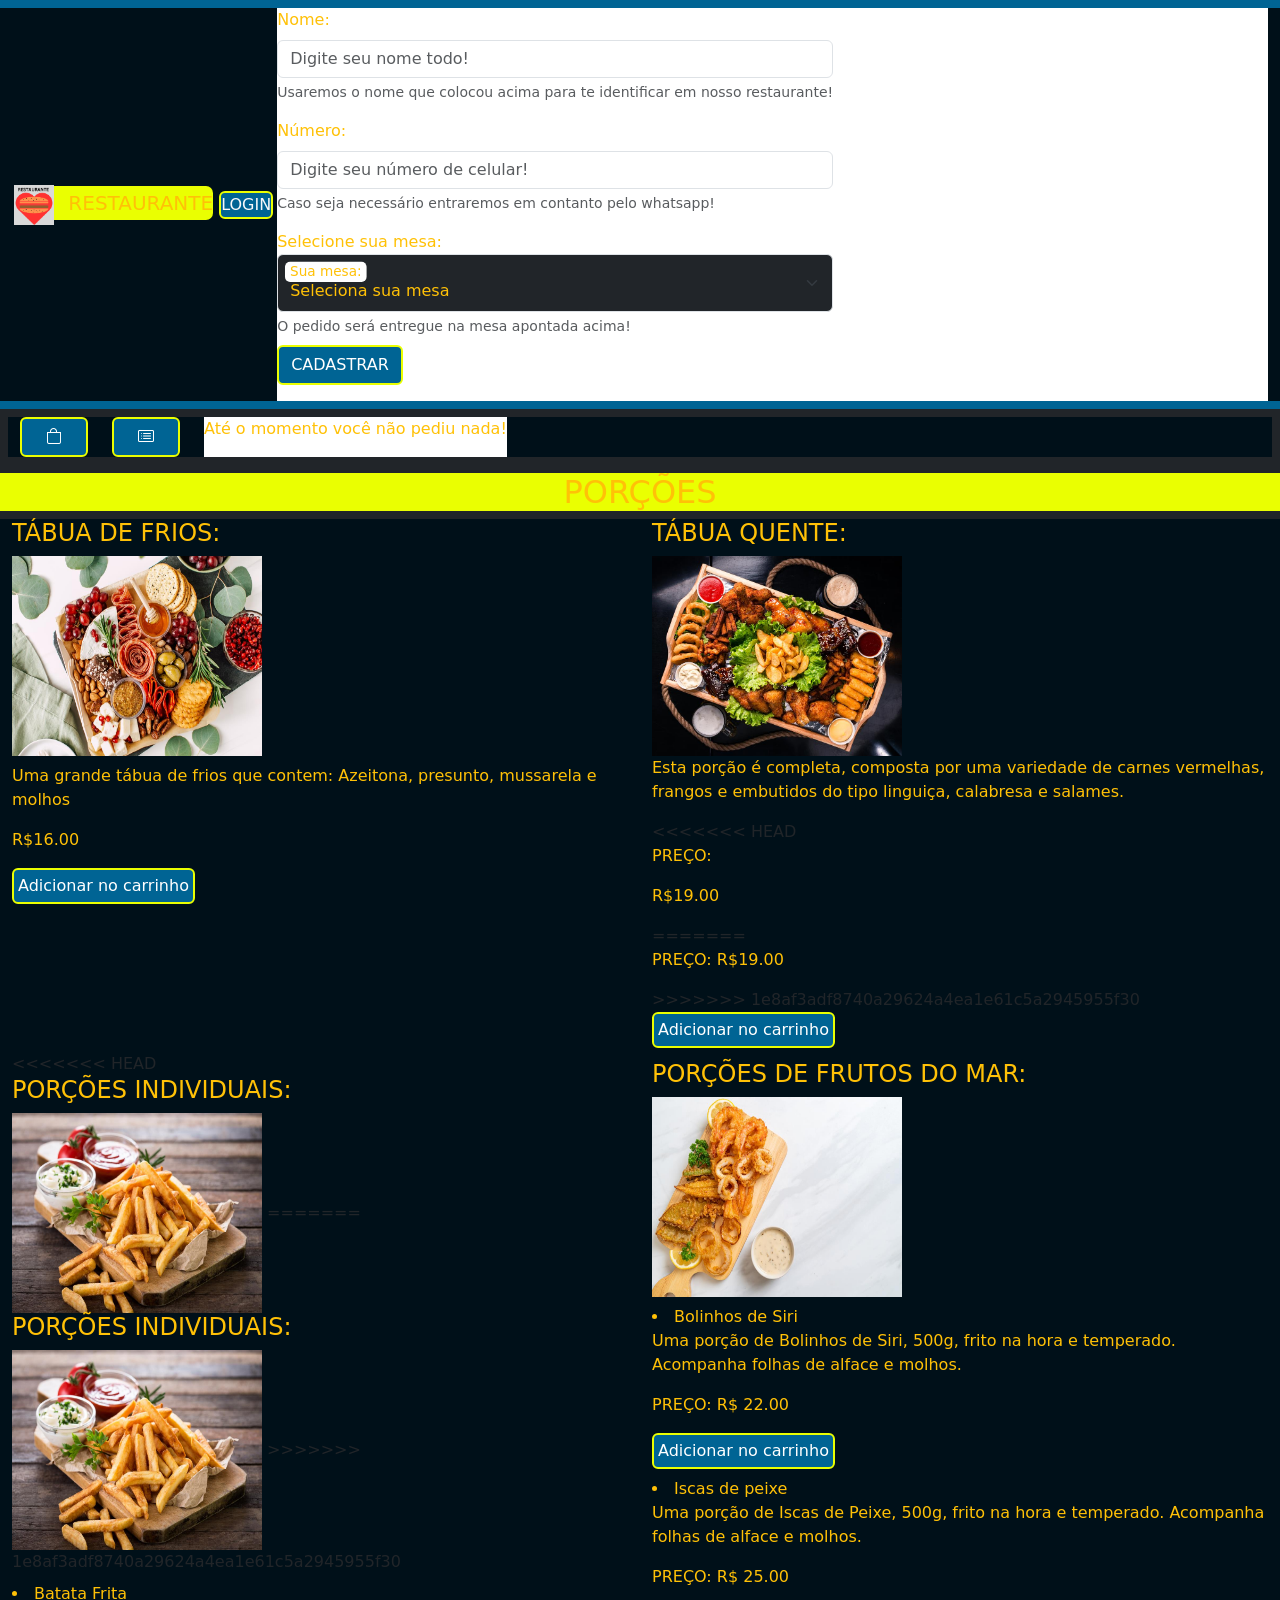
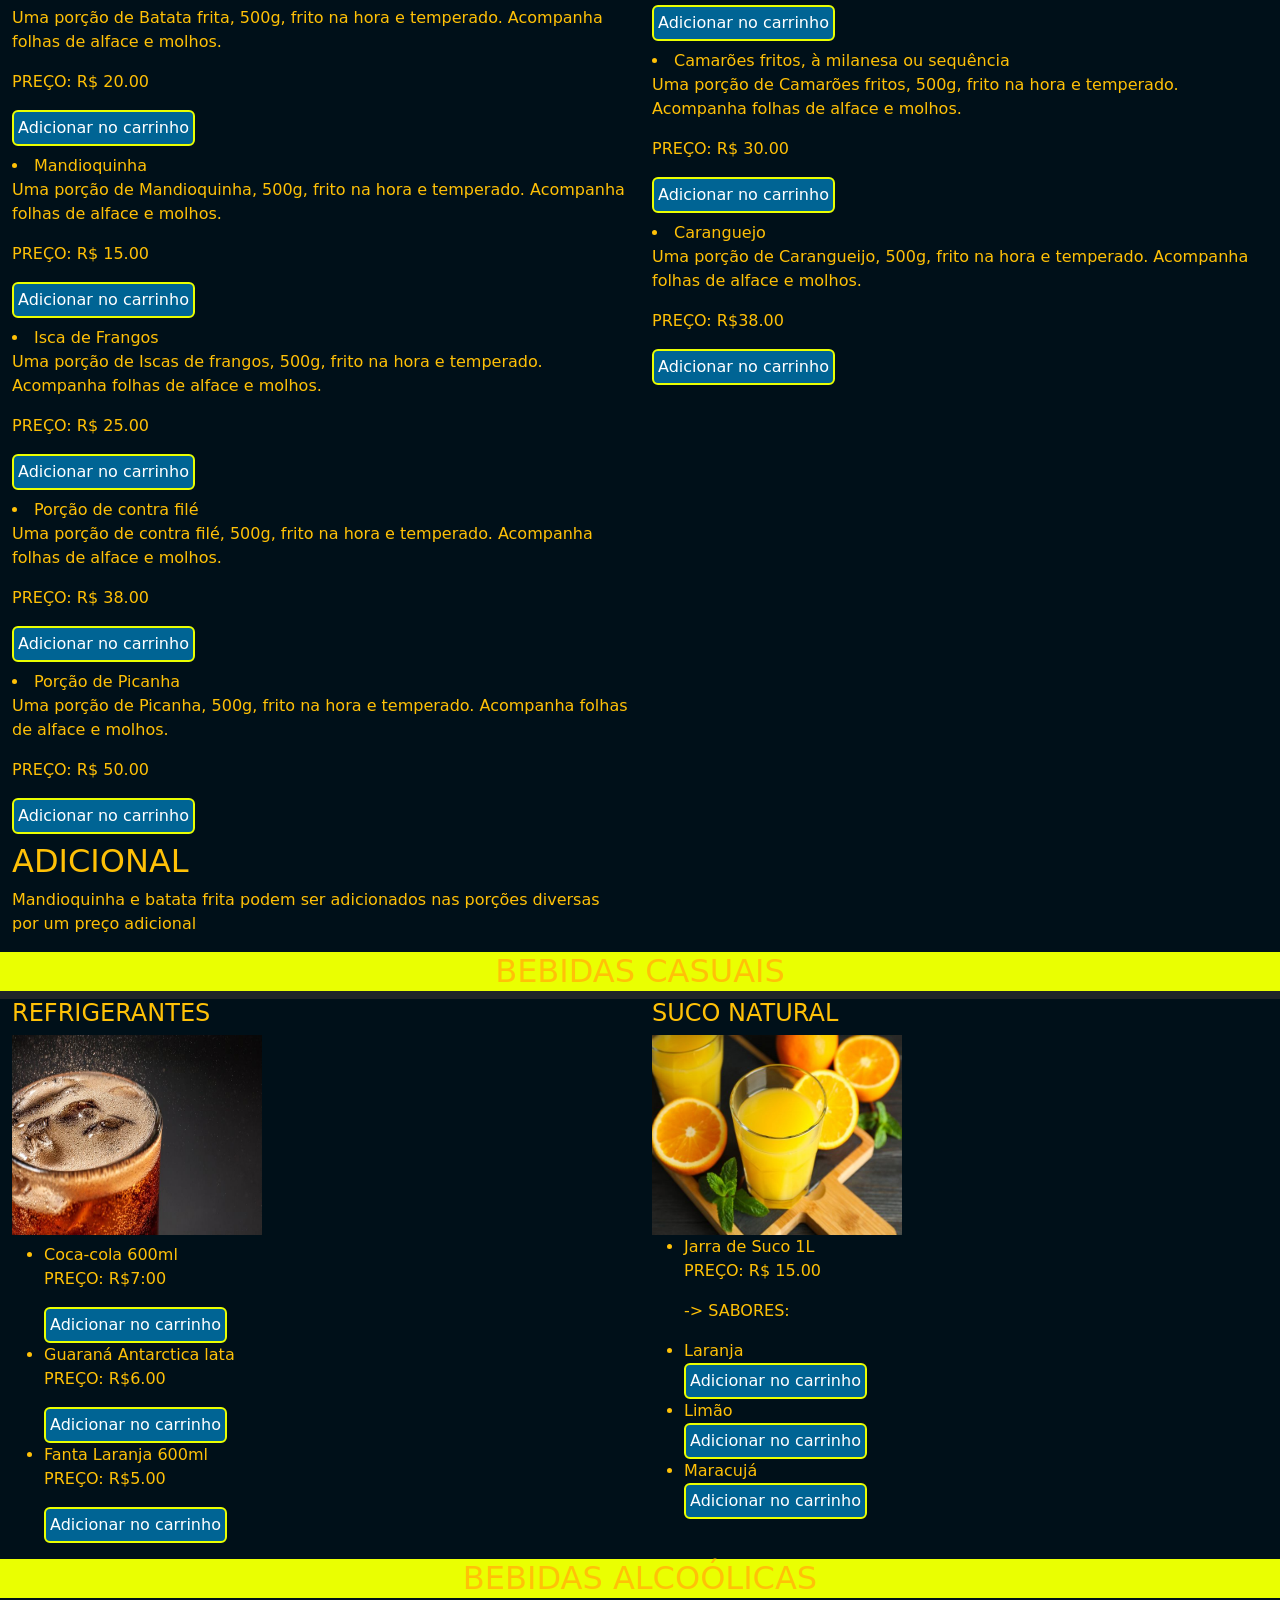
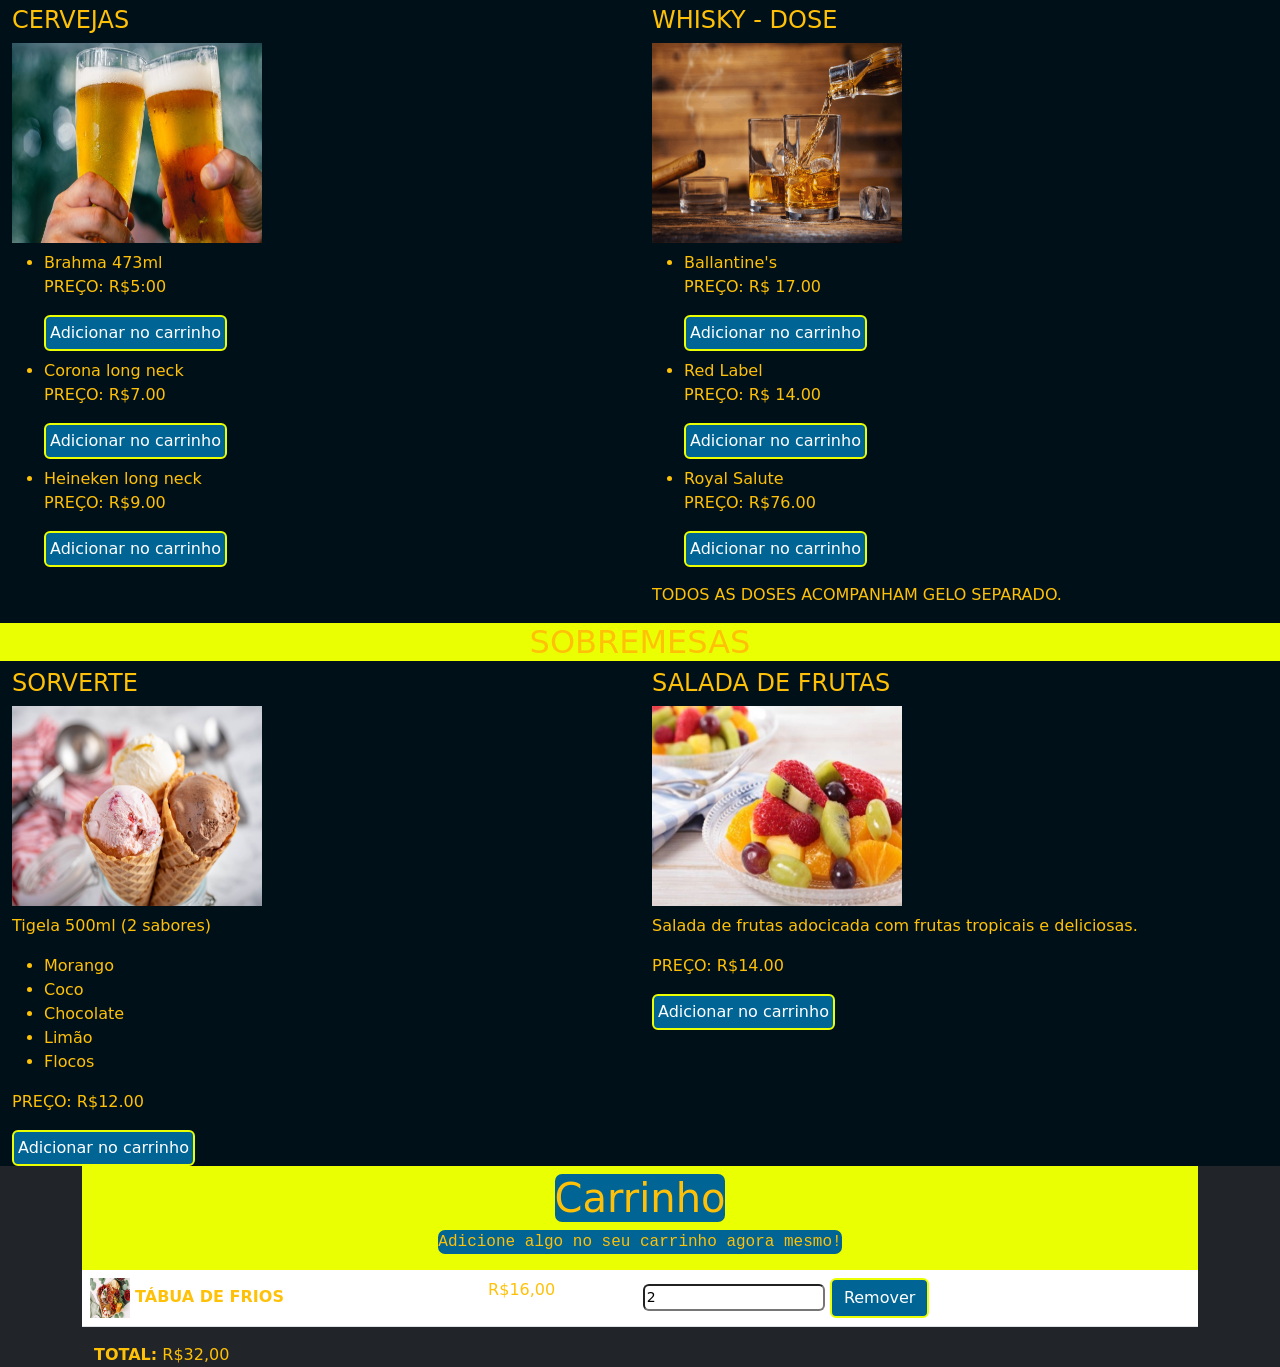
==== commit 0d39ad61: "Merge branch 'main' of https://github.com/ICEI-PUC-Minas-PMV-ADS/pmv-ads-2023-1-e1-proj-web-t18-card" ====
--- a/pagina/index.html
+++ b/pagina/index.html
@@ -112,21 +112,30 @@
                     <h4 class="text-warning product-title">TÁBUA DE FRIOS:</h4>
                     <img src="/imgs/porções/comida-tabua-fria.jpg" alt="imagem da tabua de frios" width="250px" height="200px" class="product-image">
                     <p class="col text-warning mt-2">Uma grande tábua de frios que contem: Azeitona, presunto, mussarela e molhos</p>
-                    <p class="text-warning">PREÇO:<p class="text-warning product-price">R$16.00</p></p>
+                    <p class="text-warning product-price">R$16.00</p>
                     <button type="submit" class="btn btn-success p-1 product">Adicionar no carrinho</button>
                 </div>       
                 <div class="col mb-1">
                     <h4 class="text-warning product-title">TÁBUA QUENTE:</h4>
                     <img src="/imgs/porções/comida-tabua-quente.jpg" alt="imagem da tabua quente" width="250px" height="200px" class="product-image">
                     <p class="text-warning">Esta porção é completa, composta por uma variedade de carnes vermelhas, frangos e embutidos do tipo linguiça, calabresa e salames.</p>
+<<<<<<< HEAD
+                    <p class="text-warning">PREÇO:<p class="text-warning product-price">R$19.00</p></p>
+=======
                     <p class="text-warning product-price">PREÇO: R$19.00</p>
+>>>>>>> 1e8af3adf8740a29624a4ea1e61c5a2945955f30
                     <button type="submit" class="p-1 btn btn-success product">Adicionar no carrinho</button>
                 </div>
             </div> 
             <div class="row">   
                 <div class="col">
+<<<<<<< HEAD
+                    <h4 class="text-warning ">PORÇÕES INDIVIDUAIS:</h4>
+                    <img src="/imgs/porções/porcoes-individuais.jpg" alt="imagem da porção individual" width="250px" height="200px">
+=======
                     <h4 class="text-warning product-title">PORÇÕES INDIVIDUAIS:</h4>
                     <img src="/imgs/porções/porcoes-individuais.jpg" alt="imagem da porção individual" width="250px" height="200px" class="product-image">
+>>>>>>> 1e8af3adf8740a29624a4ea1e61c5a2945955f30
                     <li class="text-warning mt-2">Batata Frita</li>
                     <p class="text-warning">Uma porção de Batata frita, 500g, frito na hora e temperado. Acompanha folhas de alface e molhos.</p>
                     <p class="text-warning product-price">PREÇO: R$ 20.00</p>
@@ -293,12 +302,16 @@
                             <p class="cart-product-price text-warning">R$16,00</p>
                         </td>
                         <td>
-                            <input type="number" value="2" min="0" class="rounded small product-qtd-input">
+                            <input type="number" value="2" min="0" class="small rounded product-qtd-input">
                             <button type="button" class="remove-product-button btn btn-primary">Remover</button>
                         </td>
                     </tr>
                 </tbody>
             </table>
+            <div class="container cart-total-container">
+                <strong class="text-warning">TOTAL:</strong>
+                <span class="text-warning">R$32,00</span>
+            </div>
         </div>
        
     </section>
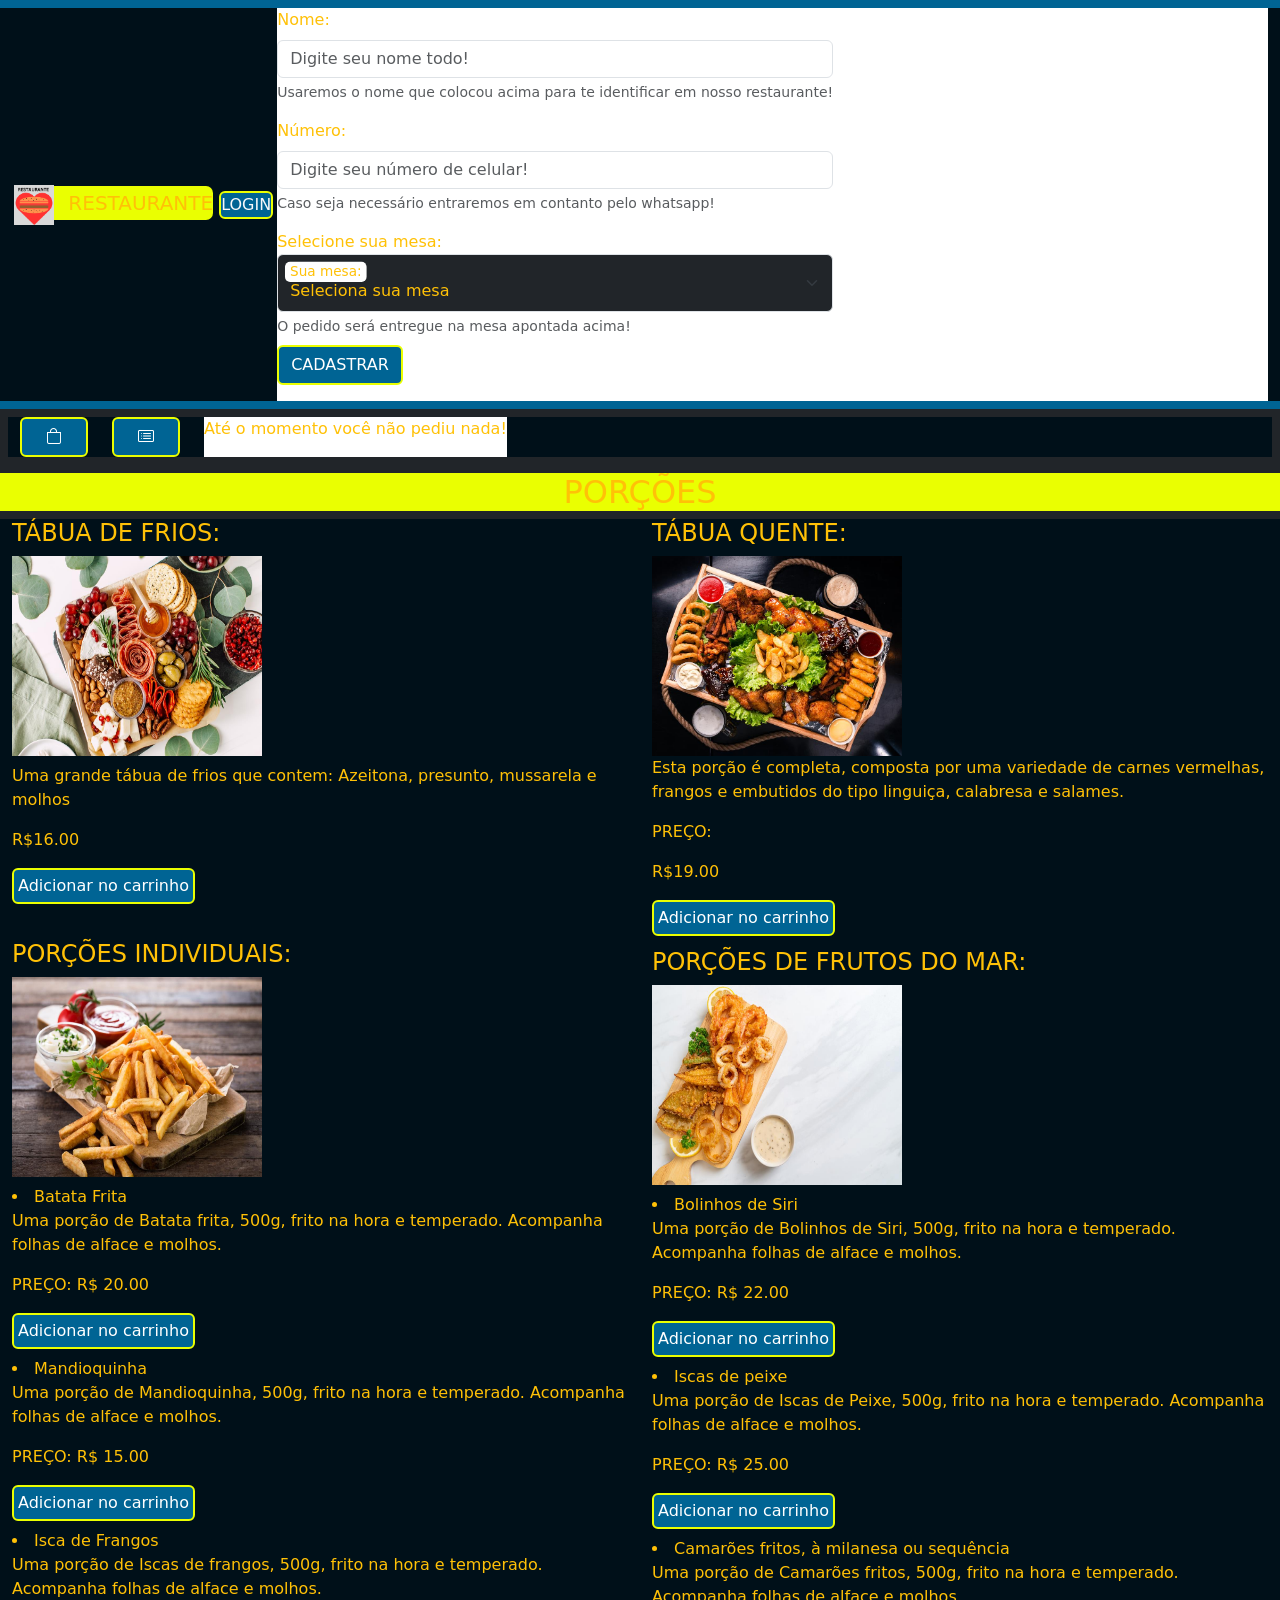
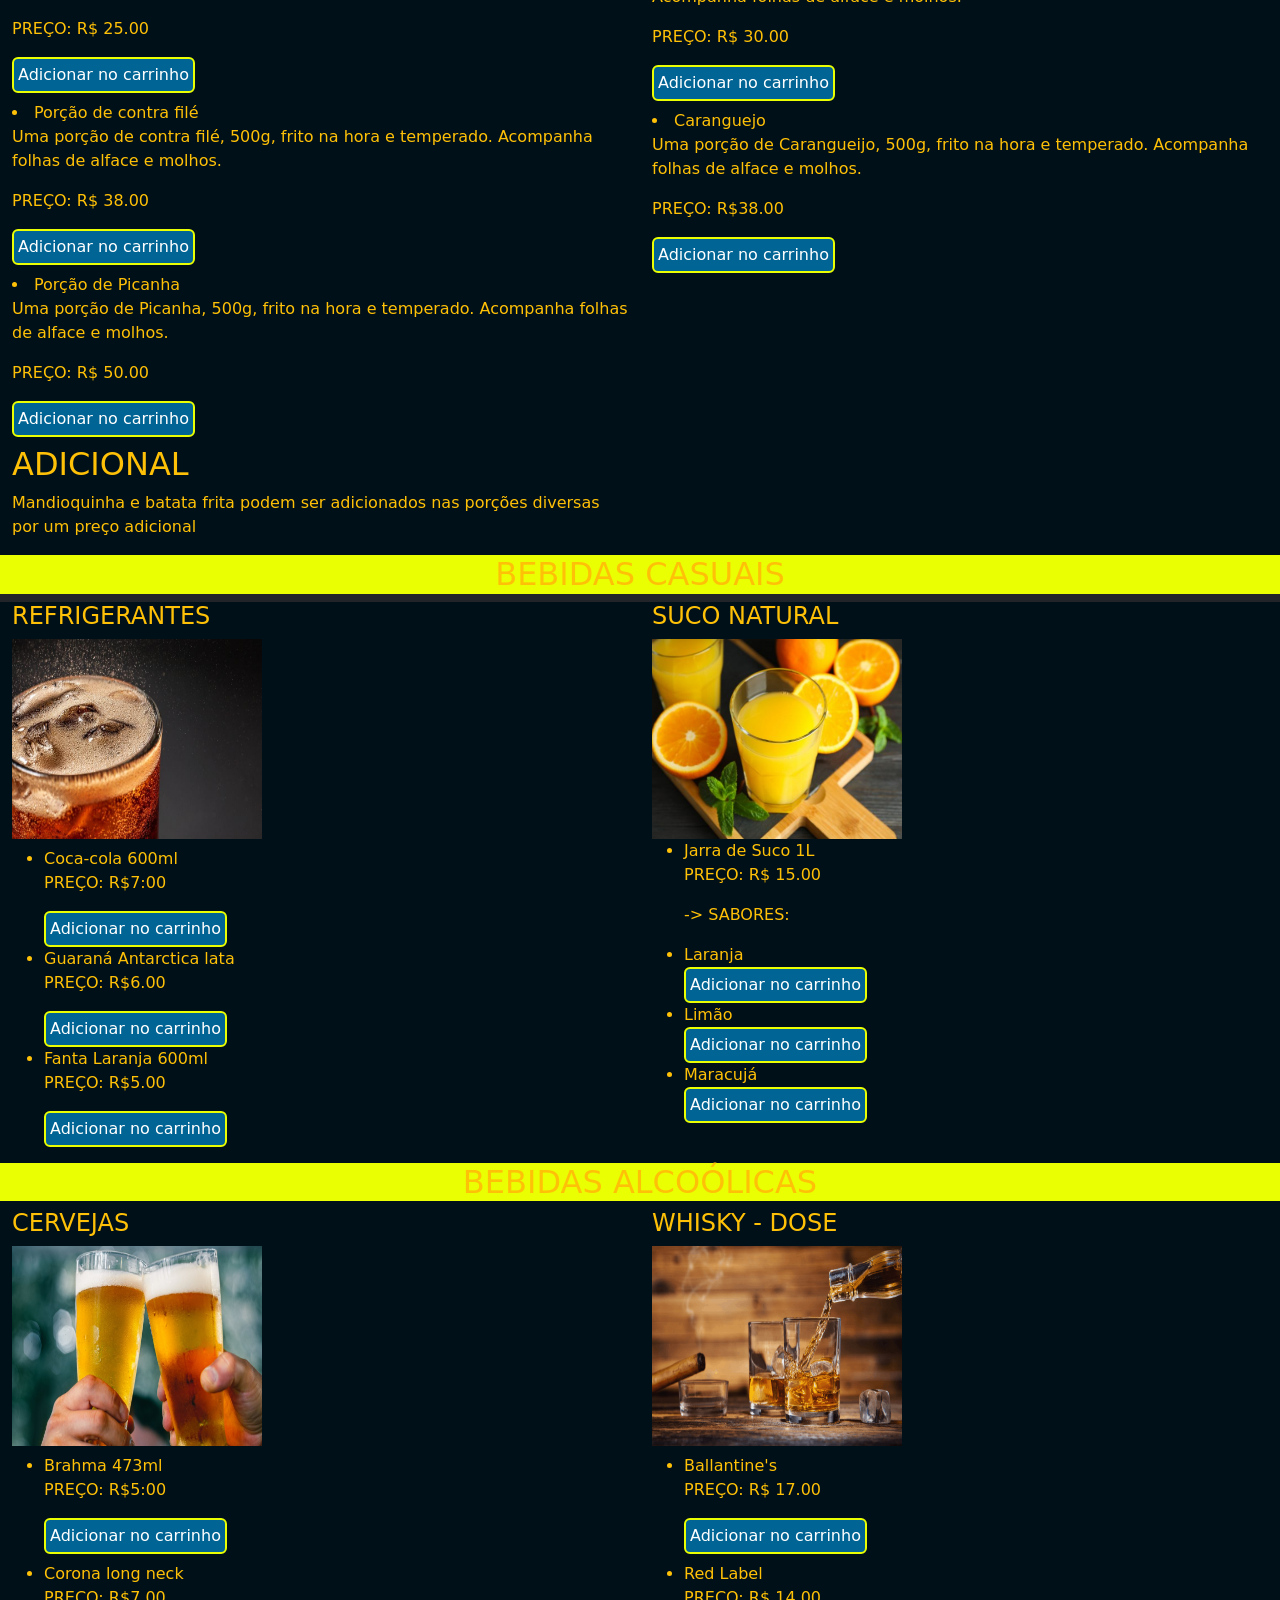
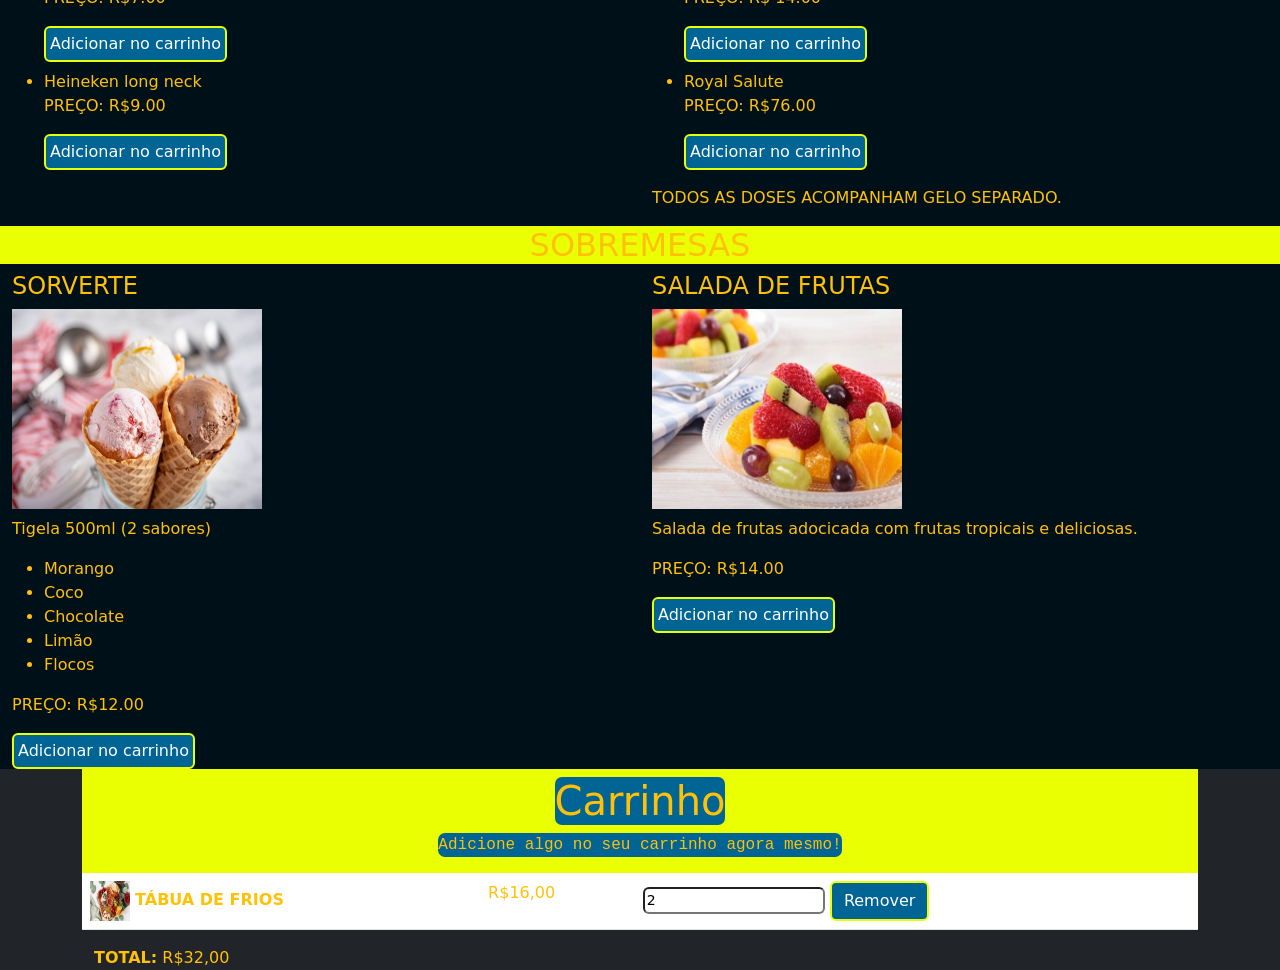
==== commit 2204740e: "class" ====
--- a/pagina/index.html
+++ b/pagina/index.html
@@ -119,23 +119,14 @@
                     <h4 class="text-warning product-title">TÁBUA QUENTE:</h4>
                     <img src="/imgs/porções/comida-tabua-quente.jpg" alt="imagem da tabua quente" width="250px" height="200px" class="product-image">
                     <p class="text-warning">Esta porção é completa, composta por uma variedade de carnes vermelhas, frangos e embutidos do tipo linguiça, calabresa e salames.</p>
-<<<<<<< HEAD
                     <p class="text-warning">PREÇO:<p class="text-warning product-price">R$19.00</p></p>
-=======
-                    <p class="text-warning product-price">PREÇO: R$19.00</p>
->>>>>>> 1e8af3adf8740a29624a4ea1e61c5a2945955f30
                     <button type="submit" class="p-1 btn btn-success product">Adicionar no carrinho</button>
                 </div>
             </div> 
             <div class="row">   
                 <div class="col">
-<<<<<<< HEAD
                     <h4 class="text-warning ">PORÇÕES INDIVIDUAIS:</h4>
                     <img src="/imgs/porções/porcoes-individuais.jpg" alt="imagem da porção individual" width="250px" height="200px">
-=======
-                    <h4 class="text-warning product-title">PORÇÕES INDIVIDUAIS:</h4>
-                    <img src="/imgs/porções/porcoes-individuais.jpg" alt="imagem da porção individual" width="250px" height="200px" class="product-image">
->>>>>>> 1e8af3adf8740a29624a4ea1e61c5a2945955f30
                     <li class="text-warning mt-2">Batata Frita</li>
                     <p class="text-warning">Uma porção de Batata frita, 500g, frito na hora e temperado. Acompanha folhas de alface e molhos.</p>
                     <p class="text-warning product-price">PREÇO: R$ 20.00</p>
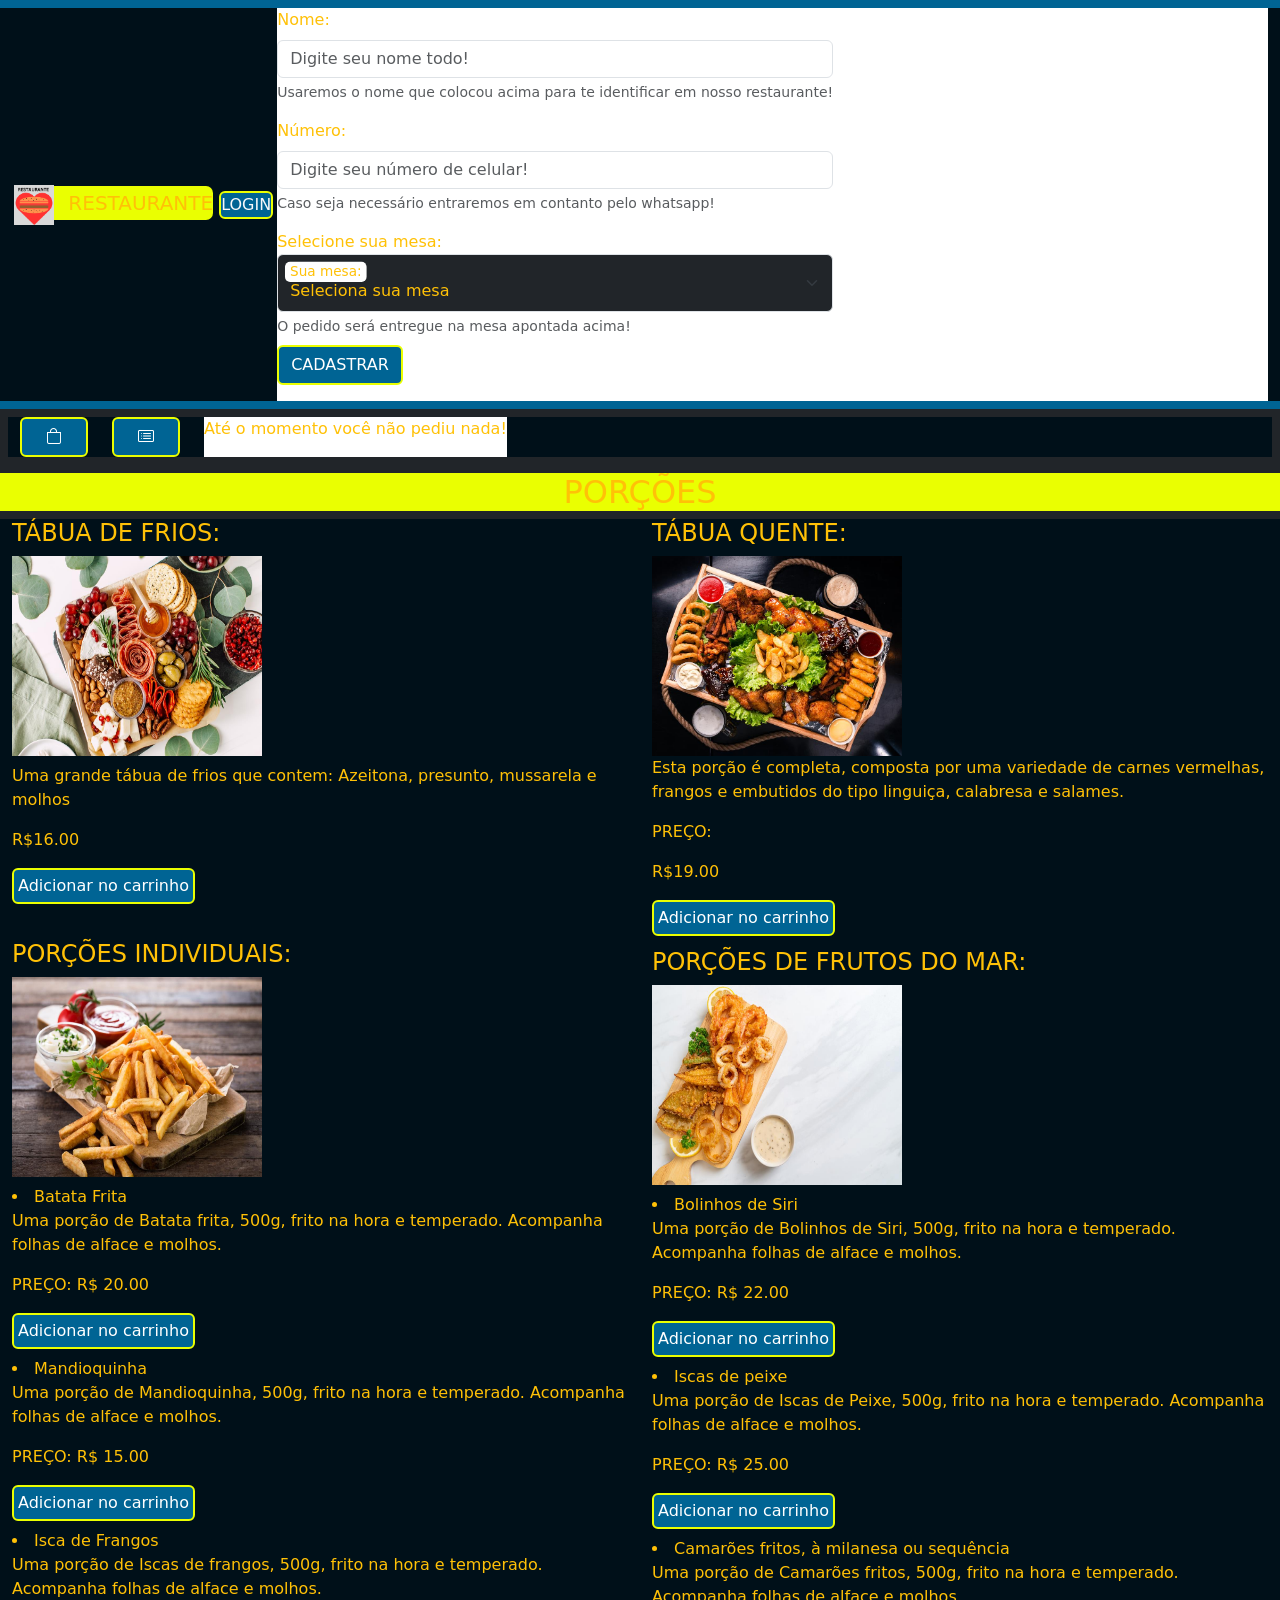
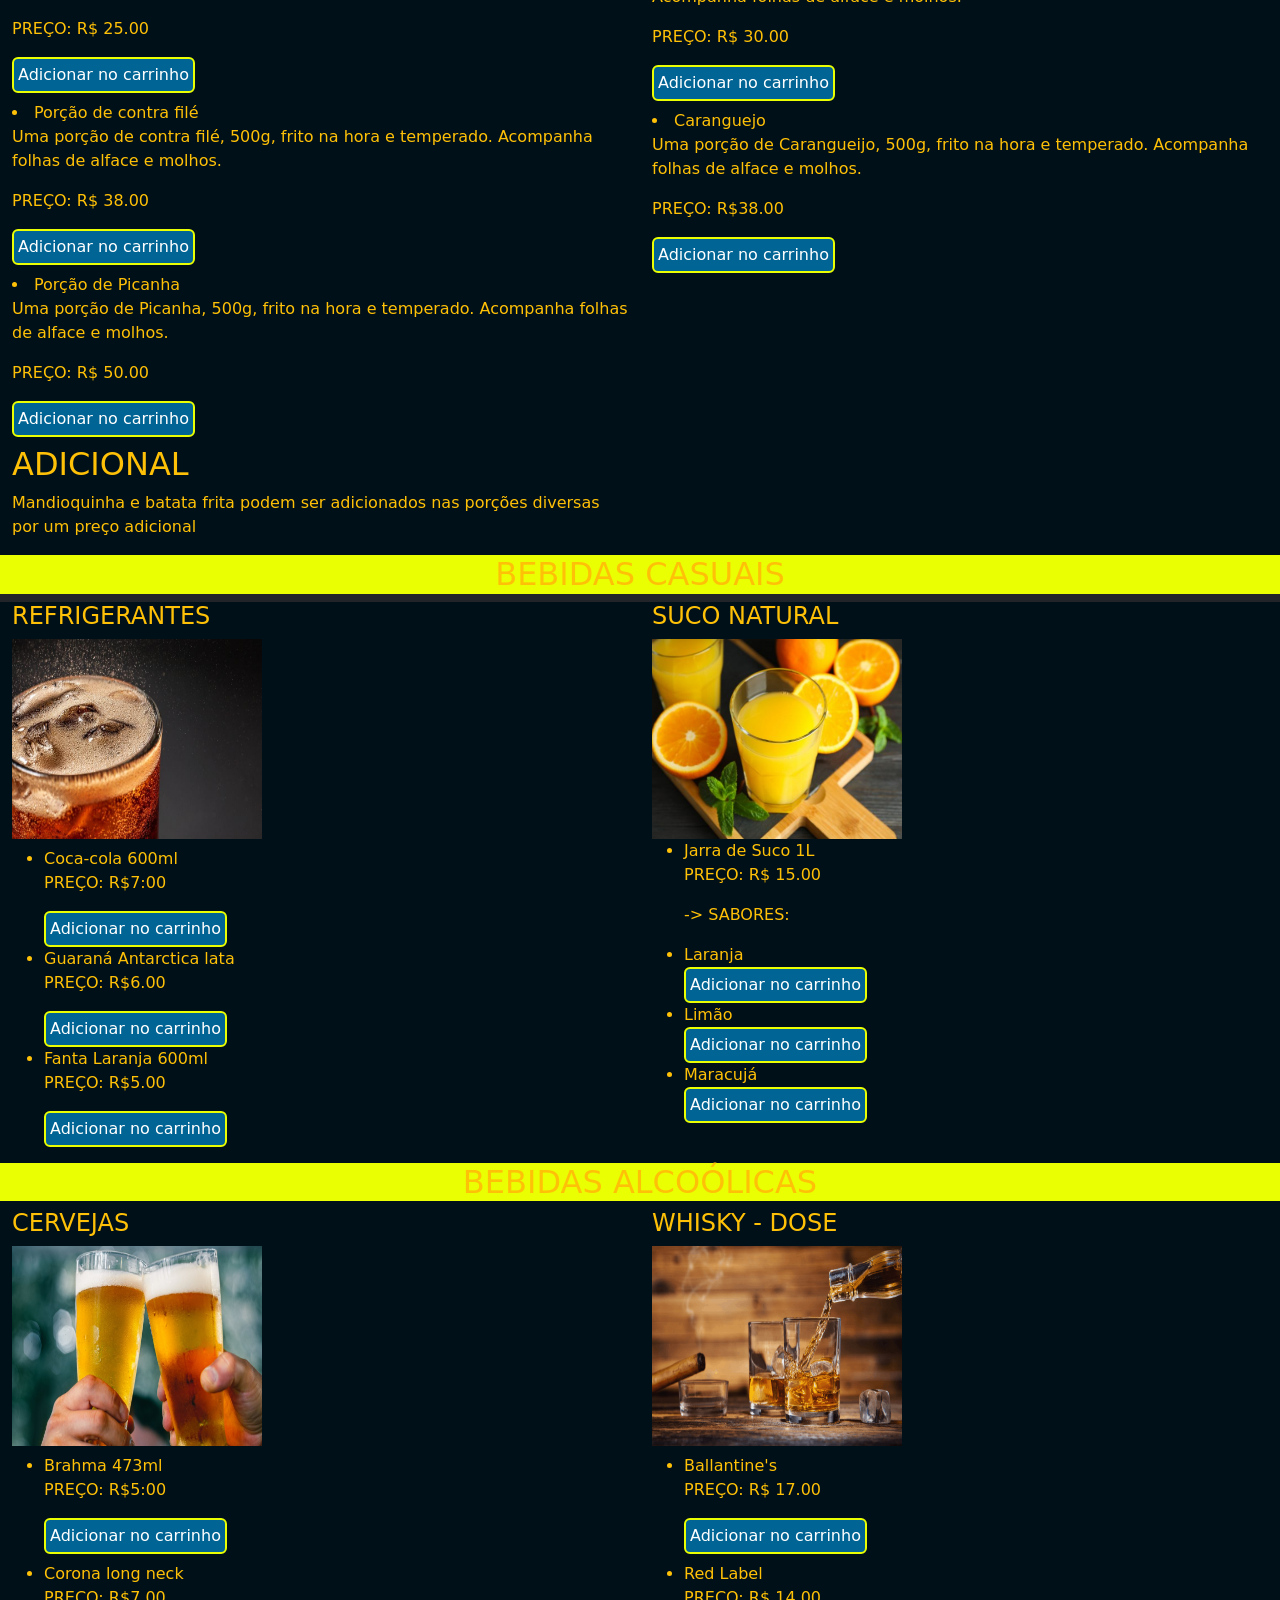
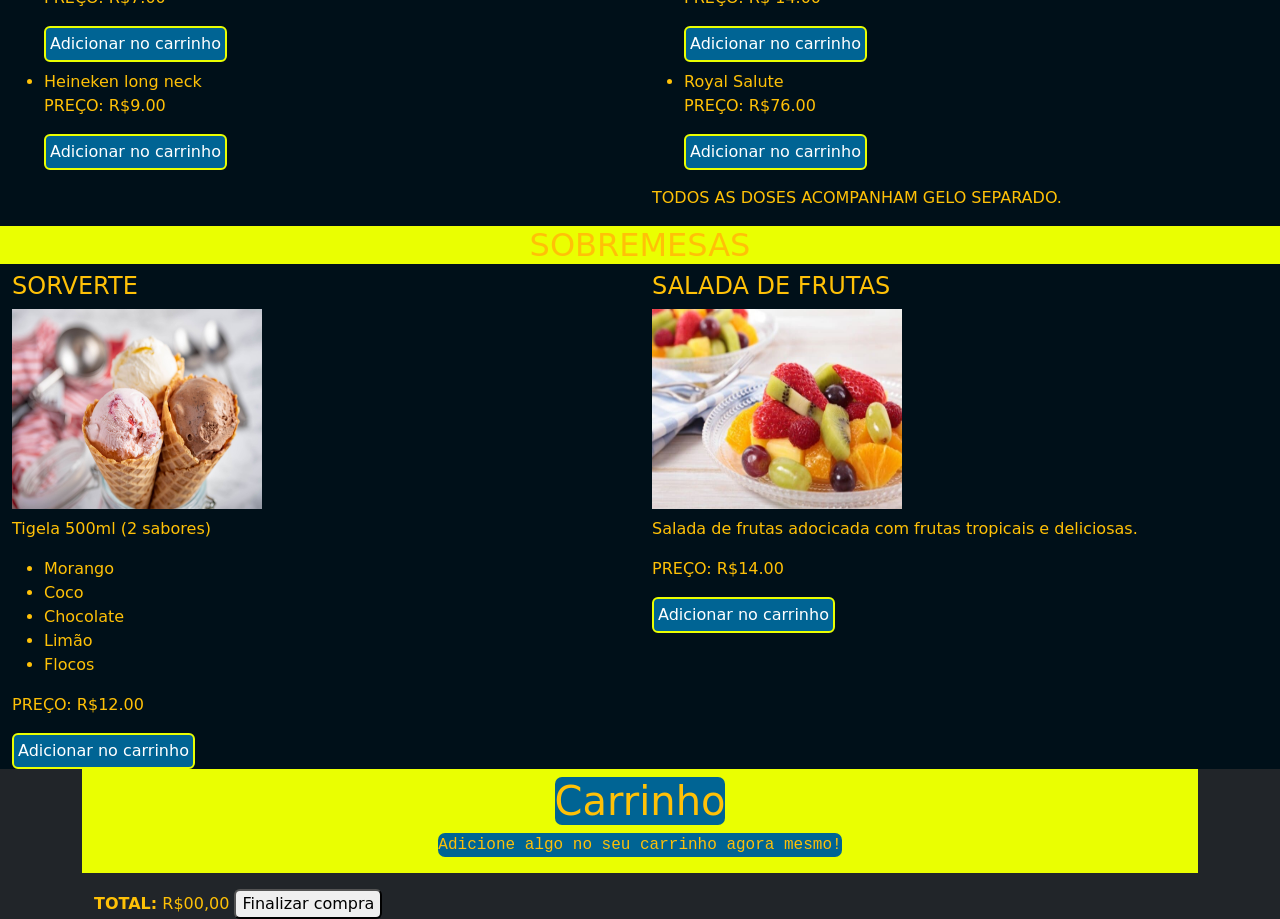
==== commit c6f4752c: "new version" ====
--- a/pagina/index.html
+++ b/pagina/index.html
@@ -273,7 +273,6 @@
             </div>
         </div>
     </section>
-
     <section>
         <div class="container">
             <div class="d-flex justify-content-center">
@@ -284,25 +283,27 @@
             </div>
             <table class="table">
                 <tbody id="carrinhoArea">
-                    <tr class="cart-product">
-                        <td class="product-identification">
-                            <img src=/imgs/porções/comida-tabua-fria.jpg alt="TÁBUA DE FRIOS" width="40px" height="40px" class="product-image">
-                            <strong class="text-warning me-1 cart-product-title">TÁBUA DE FRIOS</strong>
-                        </td>
-                        <td>
-                            <p class="cart-product-price text-warning">R$16,00</p>
-                        </td>
-                        <td>
-                            <input type="number" value="2" min="0" class="small rounded product-qtd-input">
-                            <button type="button" class="remove-product-button btn btn-primary">Remover</button>
-                        </td>
-                    </tr>
+                    <!-- <tr class="cart-product">
+                            <td class="product-identification">
+                                <img src=/imgs/porções/comida-tabua-fria.jpg alt="TÁBUA DE FRIOS" width="40px" height="40px">
+                                <strong class="text-warning me-1 cart-product-title">TÁBUA DE FRIOS</strong>
+                            </td>
+                            <td>
+                                <p class="cart-product-price text-warning">R$16,00</p>
+                            </td>
+                            <td>
+                                <input type="number" value="2" min="0" class="small rounded product-qtd-input">
+                                <button type="button" class="remove-product-button btn btn-primary">Remover</button>
+                            </td>
+                        </tr> -->
                 </tbody>
             </table>
             <div class="container cart-total-container">
                 <strong class="text-warning">TOTAL:</strong>
-                <span class="text-warning">R$32,00</span>
-            </div>
-        </div>
-       
-    </section>+                <span class="text-warning">R$00,00</span>
+                <button class="button rounded purchase-button">Finalizar compra</button>
+            </div>
+        </div>
+    </section>
+</body>
+</html>
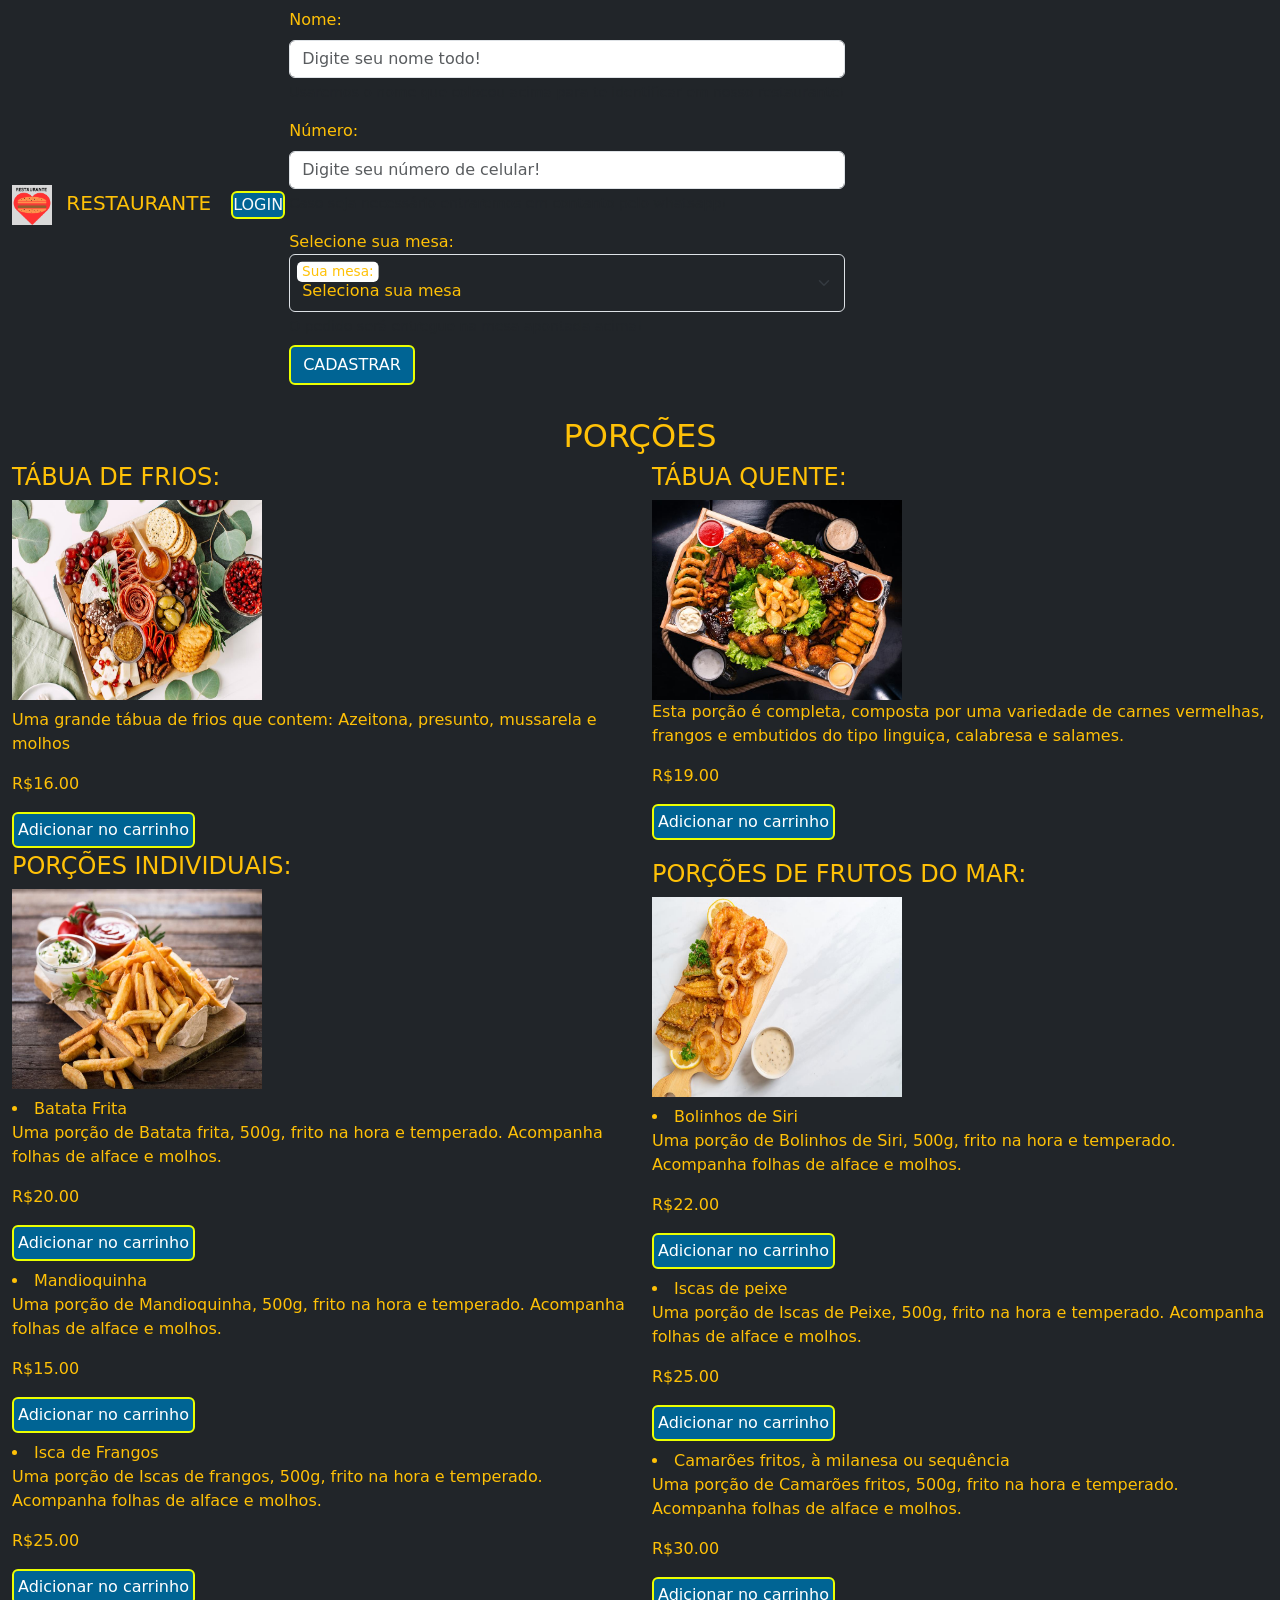
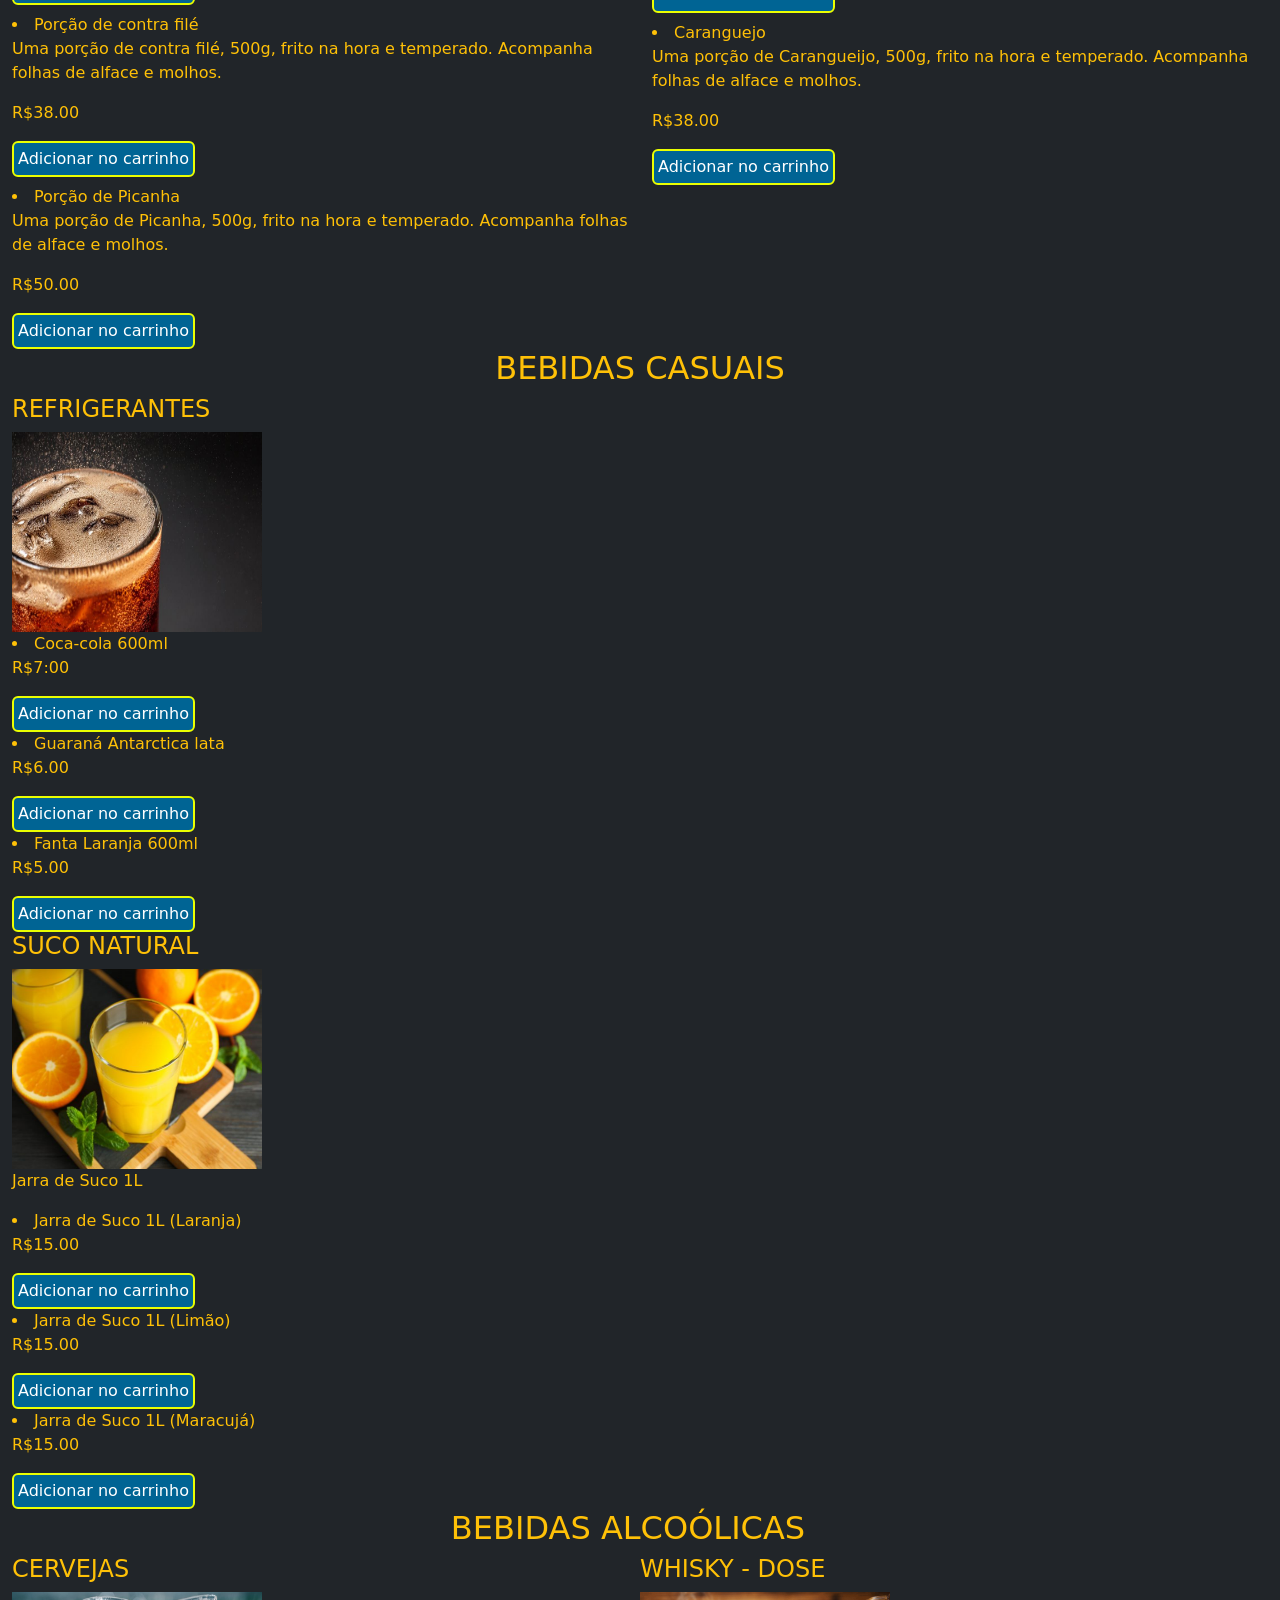
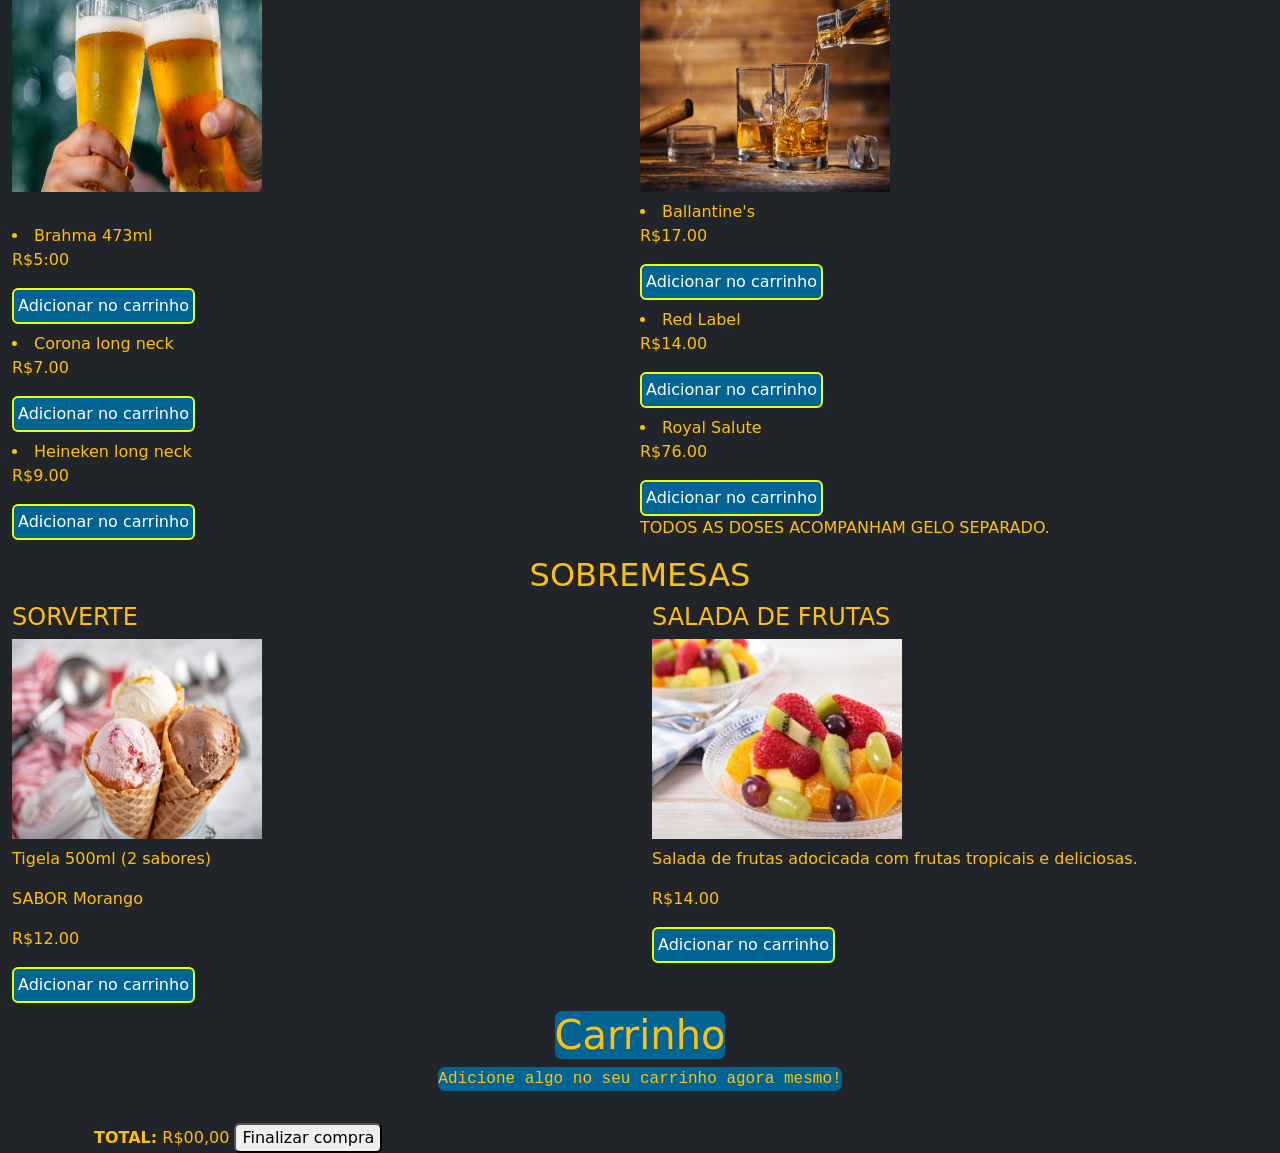
==== commit 2dbc5b21: "final version" ====
--- a/pagina/index.html
+++ b/pagina/index.html
@@ -77,33 +77,6 @@
             </div>
         </div>
     </nav>
-    <nav class="navbar navbar-expand-md sticky-top bg-dark p-2">
-        <div class="container-fluid">
-            <div class="row">
-                <div class="col-sm-auto">
-                    <button class="btn btn-secondary pt-auto px-4" type="button" data-bs-toggle="offcanvas"
-                        data-bs-target="#offcanvasStart" aria-controls="offcanvasStart">
-                            <i class="bi bi-bag"></i>
-                    </button>
-                </div>
-                <div class="col-sm-auto">
-                    <button class="btn btn-secondary px-4" type="button" data-bs-toggle="offcanvas" data-bs-target="#offcanvasPedidos"
-                        aria-controls="offcanvasPedidos">
-                        <i class="bi bi-card-list"></i>
-                    </button> 
-                </div>
-                <div class="offcanvas offcanvas-start bg-dark" tabindex="-1" id="offcanvasPedidos" aria-labelledby="offcanvasPedidos">
-                    <div class="offcanvas-header">
-                        <h5 class="offcanvas-title text-warning" id="offcanvasEnd">Seus Pedidos</h5>
-                    </div>
-                    <div class="offcanvas-body text-warning">
-                        <p>Até o momento você não pediu nada!</p>
-                    </div>
-                </div>               
-            </div>
-        </div>
-    </nav>
-
     <section>
         <h2 id="porçõesDIV" class="text-center text-warning mt-2">PORÇÕES</h2>
         <div class="container-fluid">
@@ -119,7 +92,7 @@
                     <h4 class="text-warning product-title">TÁBUA QUENTE:</h4>
                     <img src="/imgs/porções/comida-tabua-quente.jpg" alt="imagem da tabua quente" width="250px" height="200px" class="product-image">
                     <p class="text-warning">Esta porção é completa, composta por uma variedade de carnes vermelhas, frangos e embutidos do tipo linguiça, calabresa e salames.</p>
-                    <p class="text-warning">PREÇO:<p class="text-warning product-price">R$19.00</p></p>
+                    <p class="text-warning product-price">R$19.00</p>
                     <button type="submit" class="p-1 btn btn-success product">Adicionar no carrinho</button>
                 </div>
             </div> 
@@ -127,118 +100,175 @@
                 <div class="col">
                     <h4 class="text-warning ">PORÇÕES INDIVIDUAIS:</h4>
                     <img src="/imgs/porções/porcoes-individuais.jpg" alt="imagem da porção individual" width="250px" height="200px">
-                    <li class="text-warning mt-2">Batata Frita</li>
-                    <p class="text-warning">Uma porção de Batata frita, 500g, frito na hora e temperado. Acompanha folhas de alface e molhos.</p>
-                    <p class="text-warning product-price">PREÇO: R$ 20.00</p>
-                    <button type="submit" class="btn btn-success p-1">Adicionar no carrinho</button>
-                    <li class="text-warning mt-2">Mandioquinha</li>
-                    <p class="text-warning">Uma porção de Mandioquinha, 500g, frito na hora e temperado. Acompanha folhas de alface e molhos.</p>
-                    <p class="text-warning product-price">PREÇO: R$ 15.00</p>
-                    <button type="submit" class="btn btn-success p-1">Adicionar no carrinho</button>
-                    <li class="text-warning mt-2">Isca de Frangos</li>
-                    <p class="text-warning">Uma porção de Iscas de frangos, 500g, frito na hora e temperado. Acompanha folhas de alface e molhos.</p>
-                    <p class="text-warning product-price">PREÇO: R$ 25.00</p>
-                    <button type="submit" class="btn btn-success p-1">Adicionar no carrinho</button>
-                    <li class="text-warning mt-2">Porção de contra filé</li>
-                    <p class="text-warning">Uma porção de contra filé, 500g, frito na hora e temperado. Acompanha folhas de alface e molhos.</p>
-                    <p class="text-warning product-price">PREÇO: R$ 38.00</p>
-                    <button type="submit" class="btn btn-success p-1">Adicionar no carrinho</button>
-                    <li class="text-warning mt-2">Porção de Picanha</li>
+                    <div>
+                        <img src="/imgs/porções/porcoes-individuais.jpg" alt="imagem da porção individual" width="250px" height="200px"
+                        class="product-image imgLI">
+                        <li class="text-warning mt-2 product-title">Batata Frita</li>
+                        <p class="text-warning">Uma porção de Batata frita, 500g, frito na hora e temperado. Acompanha folhas de alface e molhos.</p>
+                        <p class="text-warning product-price">R$20.00</p>
+                        <button type="submit" class="btn btn-success p-1 product">Adicionar no carrinho</button>
+                    </div>
+                    <div>
+                        <img src="/imgs/porções/porcoes-individuais.jpg" alt="imagem da porção individual" width="250px" height="200px"
+                        class="product-image imgLI">
+                        <li class="text-warning mt-2 product-title">Mandioquinha</li>
+                        <p class="text-warning">Uma porção de Mandioquinha, 500g, frito na hora e temperado. Acompanha folhas de alface e molhos.</p>
+                        <p class="text-warning product-price">R$15.00</p>
+                        <button type="submit" class="btn btn-success p-1 product">Adicionar no carrinho</button>
+                    </div>
+                    <div>
+                        <img src="/imgs/porções/porcoes-individuais.jpg" alt="imagem da porção individual" width="250px" height="200px"
+                        class="product-image imgLI">
+                        <li class="text-warning mt-2 product-title">Isca de Frangos</li>
+                        <p class="text-warning">Uma porção de Iscas de frangos, 500g, frito na hora e temperado. Acompanha folhas de alface e molhos.</p>
+                        <p class="text-warning product-price">R$25.00</p>
+                        <button type="submit" class="btn btn-success p-1 product">Adicionar no carrinho</button>
+                    </div>
+                    <div>
+                        <img src="/imgs/porções/porcoes-individuais.jpg" alt="imagem da porção individual" width="250px" height="200px"
+                        class="product-image imgLI">
+                        <li class="text-warning mt-2 product-title">Porção de contra filé</li>
+                        <p class="text-warning">Uma porção de contra filé, 500g, frito na hora e temperado. Acompanha folhas de alface e molhos.</p>
+                        <p class="text-warning product-price">R$38.00</p>
+                        <button type="submit" class="btn btn-success p-1 product">Adicionar no carrinho</button>
+                    </div>
+                    <li class="text-warning mt-2 product-title">Porção de Picanha</li>
                     <p class="text-warning">Uma porção de Picanha, 500g, frito na hora e temperado. Acompanha folhas de alface e molhos.</p>
-                    <p class="text-warning product-price">PREÇO: R$ 50.00</p>
-                    <button type="submit" class="btn btn-success p-1">Adicionar no carrinho</button>
-                    <h2 class="text-warning mt-2">ADICIONAL</h2>
-                    <p class="text-warning">Mandioquinha e batata frita podem ser adicionados nas porções diversas por um preço adicional</p>
-                </div>
-                <div class="col">
-                    <h4 class="text-warning mt-2 product-title">PORÇÕES DE FRUTOS DO MAR:</h4>
-                    <img src="/imgs/porções/porcoes-frutos-do-mar.jpg" alt="imagem porção frutos do mar" width="250px" height="200px" class="product-image">
-                    <li class="text-warning mt-2">Bolinhos de Siri</li>
-                    <p class="text-warning">Uma porção de Bolinhos de Siri, 500g, frito na hora e temperado. Acompanha folhas de alface e molhos.</p>
-                    <p class="text-warning product-price">PREÇO: R$ 22.00</p>
-                    <button type="submit" class="btn btn-success p-1">Adicionar no carrinho</button>
-                    <li class="text-warning mt-2">Iscas de peixe</li>
-                    <p class="text-warning">Uma porção de Iscas de Peixe, 500g, frito na hora e temperado. Acompanha folhas de alface e molhos.</p>
-                    <p class="text-warning product-price">PREÇO: R$ 25.00</p>
-                    <button type="submit" class="btn btn-success p-1">Adicionar no carrinho</button>
-                    <li class="text-warning mt-2">Camarões fritos, à milanesa ou sequência</li>
-                    <p class="text-warning">Uma porção de Camarões fritos, 500g, frito na hora e temperado. Acompanha folhas de alface e molhos.</p>
-                    <p class="text-warning product-price">PREÇO: R$ 30.00</p>
-                    <button type="submit" class="btn btn-success p-1">Adicionar no carrinho</button>
-                    <li class="text-warning mt-2">Caranguejo</li>
-                    <p class="text-warning">Uma porção de Carangueijo, 500g, frito na hora e temperado. Acompanha folhas de alface e molhos.</p>
-                    <p class="text-warning product-price">PREÇO: R$38.00</p>
-                    <button type="submit" class="btn btn-success p-1">Adicionar no carrinho</button>
+                    <p class="text-warning product-price">R$50.00</p>
+                    <button type="submit" class="btn btn-success p-1 product">Adicionar no carrinho</button>
+                </div>
+                <div class="col">
+                    <h4 class="text-warning mt-2">PORÇÕES DE FRUTOS DO MAR:</h4>
+                    <img src="/imgs/porções/porcoes-frutos-do-mar.jpg" alt="imagem porção frutos do mar" width="250px" height="200px">
+                    <div>
+                        <img src="/imgs/porções/porcoes-frutos-do-mar.jpg" alt="imagem porção frutos do mar" width="250px" height="200px" class="product-image imgLI">
+                        <li class="text-warning mt-2 product-title">Bolinhos de Siri</li>
+                        <p class="text-warning">Uma porção de Bolinhos de Siri, 500g, frito na hora e temperado. Acompanha folhas de alface e molhos.</p>
+                        <p class="text-warning product-price">R$22.00</p>
+                        <button type="submit" class="btn btn-success p-1 product">Adicionar no carrinho</button>
+                    </div>
+                    <div>
+                        <img src="/imgs/porções/porcoes-frutos-do-mar.jpg" alt="imagem porção frutos do mar" width="250px" height="200px"
+                        class="product-image imgLI">
+                        <li class="text-warning mt-2 product-title">Iscas de peixe</li>
+                        <p class="text-warning">Uma porção de Iscas de Peixe, 500g, frito na hora e temperado. Acompanha folhas de alface e molhos.</p>
+                        <p class="text-warning product-price">R$25.00</p>
+                        <button type="submit" class="btn btn-success p-1 product">Adicionar no carrinho</button>
+                    </div>
+                    <div>
+                        <img src="/imgs/porções/porcoes-frutos-do-mar.jpg" alt="imagem porção frutos do mar" width="250px" height="200px"
+                            class="product-image imgLI">
+                        <li class="text-warning mt-2 product-title">Camarões fritos, à milanesa ou sequência</li>
+                        <p class="text-warning">Uma porção de Camarões fritos, 500g, frito na hora e temperado. Acompanha folhas de alface e molhos.</p>
+                        <p class="text-warning product-price">R$30.00</p>
+                        <button type="submit" class="btn btn-success p-1 product">Adicionar no carrinho</button>
+                    </div>
+                    <div>
+                        <img src="/imgs/porções/porcoes-frutos-do-mar.jpg" alt="imagem porção frutos do mar" width="250px" height="200px"
+                        class="product-image imgLI">
+                        <li class="text-warning mt-2 product-title">Caranguejo</li>
+                        <p class="text-warning">Uma porção de Carangueijo, 500g, frito na hora e temperado. Acompanha folhas de alface e molhos.</p>
+                        <p class="text-warning product-price">R$38.00</p>
+                        <button type="submit" class="btn btn-success p-1 product">Adicionar no carrinho</button>
+                    </div>
                 </div>
         </div>
     </div>
     </section>
     <section>
-        <h2 class="text-warning text-center" id="bebidasDIV">BEBIDAS CASUAIS</h2>
+        <h2 class="text-warning text-center">BEBIDAS CASUAIS</h2>
         <div class="container-fluid">
             <div class="row">
                 <div class="col">
-                    <h4 class="text-warning product-title">REFRIGERANTES</h4>
-                    <img src="/imgs/bebidas/refrigerante.jpg" alt="REFRIGERANTES" width="250px" height="200px" class="product-image">
-                    <ul class="mt-2">
-                        <li class="text-warning">Coca-cola 600ml</li>
-                        <p class="text-warning product-price">PREÇO: R$7:00</p>
-                        <button type="submit" class="btn btn-success p-1">Adicionar no carrinho</button>
-                        <li class="text-warning">Guaraná Antarctica lata</li>
-                        <p class="text-warning product-price">PREÇO: R$6.00</p>
-                        <button type="submit" class="btn btn-success p-1">Adicionar no carrinho</button>
-                        <li class="text-warning">Fanta Laranja 600ml</li>
-                        <p class="text-warning product-price">PREÇO: R$5.00</p>
-                        <button type="submit" class="btn btn-success p-1">Adicionar no carrinho</button>
-                    </ul>
-                </div>
+                    <h4 class="text-warning">REFRIGERANTES</h4>
+                    <img src="/imgs/bebidas/refrigerante.jpg" alt="REFRIGERANTES" width="250px" height="200px">
+                    <div>
+                        <img src="/imgs/bebidas/refrigerante.jpg" alt="REFRIGERANTES" width="250px" height="200px" class="product-image imgLI">
+                        <li class="text-warning product-title">Coca-cola 600ml</li>
+                        <p class="text-warning product-price">R$7:00</p>
+                        <button type="submit" class="btn btn-success p-1 product">Adicionar no carrinho</button>
+                    </div>
+                    <div>
+                        <img src="/imgs/bebidas/refrigerante.jpg" alt="REFRIGERANTES" width="250px" height="200px" class="product-image imgLI">
+                        <li class="text-warning product-title">Guaraná Antarctica lata</li>
+                        <p class="text-warning product-price">R$6.00</p>
+                        <button type="submit" class="btn btn-success p-1 product">Adicionar no carrinho</button>
+                    </div>
+                    <div>
+                        <img src="/imgs/bebidas/refrigerante.jpg" alt="REFRIGERANTES" width="250px" height="200px" class="product-image imgLI">
+                        <li class="text-warning product-title">Fanta Laranja 600ml</li>
+                        <p class="text-warning product-price">R$5.00</p>
+                        <button type="submit" class="btn btn-success p-1 product">Adicionar no carrinho</button>
+                    </div>
                 <div class="col">
                     <h4 class="text-warning product-title">SUCO NATURAL</h4>
-                    <img src="/imgs/bebidas/suco natural.jpg" alt="SUCO NATURAL" width="250px" height="200px" class="product-image">
-                    <ul class="text-warning">
-                        <li class="text-warning">Jarra de Suco 1L</li>
-                            <p class="text-warning product-price">PREÇO: R$ 15.00</p>
-                            <p class="text-warning">-> SABORES:</p>
-                        <li class="text-warning">Laranja</li>
-                        <button type="submit" class="btn btn-success p-1">Adicionar no carrinho</button>
-                        <li class="text-warning">Limão</li>
-                        <button type="submit" class="btn btn-success p-1">Adicionar no carrinho</button>
-                        <li class="text-warning">Maracujá</li>
-                        <button type="submit" class="btn btn-success p-1">Adicionar no carrinho</button>
-                    </ul>
+                    <img src="/imgs/bebidas/suco natural.jpg" alt="SUCO NATURAL" width="250px" height="200px">
+                        <p class="text-warning">Jarra de Suco 1L</p>
+                        <div>
+                            <img src="/imgs/bebidas/suco natural.jpg" alt="SUCO NATURAL" width="250px" height="200px" class="product-image imgLI">
+                            <li class="text-warning product-title">Jarra de Suco 1L (Laranja)</li>
+                            <p class="text-warning product-price">R$15.00</p>
+                            <button type="submit" class="btn btn-success p-1 product">Adicionar no carrinho</button>
+                        </div>
+                        <div>
+                            <img src="/imgs/bebidas/suco natural.jpg" alt="SUCO NATURAL" width="250px" height="200px" class="product-image imgLI">
+                            <li class="text-warning product-title">Jarra de Suco 1L (Limão)</li>
+                            <p class="text-warning product-price">R$15.00</p>
+                            <button type="submit" class="btn btn-success p-1 product">Adicionar no carrinho</button>
+                        </div>
+                        <div>
+                            <img src="/imgs/bebidas/suco natural.jpg" alt="SUCO NATURAL" width="250px" height="200px" class="product-image imgLI">
+                            <li class="text-warning product-title">Jarra de Suco 1L (Maracujá)</li>
+                            <p class="text-warning product-price">R$15.00</p>
+                            <button type="submit" class="btn btn-success p-1 product">Adicionar no carrinho</button>
+                        </div>
                 </div>
             </div>
             <div class="row">
                 <h2 class="text-warning text-center">BEBIDAS ALCOÓLICAS</h2>
                 <div class="col">
-                    <h4 class="text-warning product-title">CERVEJAS</h4>
-                    <img src="/imgs/bebidas/cerveja.jpg" alt="CERVEJA" width="250px" height="200px" class="product-image">
-                    <ul>
-                        <li class="text-warning mt-2">Brahma 473ml</li>
-                        <p class="text-warning product-price">PREÇO: R$5:00</p>
-                        <button type="submit" class="btn btn-success p-1">Adicionar no carrinho</button>
-                        <li class="text-warning mt-2">Corona long neck</li>
-                        <p class="text-warning product-price">PREÇO: R$7.00</p>
-                        <button type="submit" class="btn btn-success p-1">Adicionar no carrinho</button>
-                        <li class="text-warning mt-2">Heineken long neck</li>
-                        <p class="text-warning product-price">PREÇO: R$9.00</p>
-                        <button type="submit" class="btn btn-success p-1">Adicionar no carrinho</button>
-                    </ul>
-                </div>
-                <div class="col">
-                    <h4 class="text-warning product-title">WHISKY - DOSE</h4>
-                    <img src="/imgs/bebidas/whisky.png" alt="WHISKY" width="250px" height="200px" class="product-image">
-                    <ul>
-                        <li class="text-warning mt-2">Ballantine's</li>
-                        <p class="text-warning product-price">PREÇO: R$ 17.00</p>
-                        <button type="submit" class="btn btn-success p-1">Adicionar no carrinho</button>
-                        <li class="text-warning mt-2">Red Label</li>
-                        <p class="text-warning product-price">PREÇO: R$ 14.00</p>
-                        <button type="submit" class="btn btn-success p-1">Adicionar no carrinho</button>
-                        <li class="text-warning mt-2">Royal Salute</li>
-                        <p class="text-warning product-price">PREÇO: R$76.00</p>
-                        <button type="submit" class="btn btn-success p-1">Adicionar no carrinho</button>
-                    </ul>
+                    <h4 class="text-warning">CERVEJAS</h4>
+                    <img src="/imgs/bebidas/cerveja.jpg" alt="CERVEJA" width="250px" height="200px">
+                    <div>\
+                        <img src="/imgs/bebidas/cerveja.jpg" alt="CERVEJA" width="250px" height="200px" class="product-image imgLI">
+                        <li class="text-warning mt-2 product-title">Brahma 473ml</li>
+                        <p class="text-warning product-price">R$5:00</p>
+                        <button type="submit" class="btn btn-success p-1 product">Adicionar no carrinho</button>
+                    </div>
+                    <div>
+                        <img src="/imgs/bebidas/cerveja.jpg" alt="CERVEJA" width="250px" height="200px" class="product-image imgLI">
+                        <li class="text-warning mt-2 product-title">Corona long neck</li>
+                        <p class="text-warning product-price">R$7.00</p>
+                        <button type="submit" class="btn btn-success p-1 product">Adicionar no carrinho</button>
+                    </div>
+                    <div>
+                        <img src="/imgs/bebidas/cerveja.jpg" alt="CERVEJA" width="250px" height="200px" class="product-image imgLI">
+                        <li class="text-warning mt-2 product-title">Heineken long neck</li>
+                        <p class="text-warning product-price">R$9.00</p>
+                        <button type="submit" class="btn btn-success p-1 product">Adicionar no carrinho</button>
+                    </div>
+                </div>
+                <div class="col">
+                    <h4 class="text-warning">WHISKY - DOSE</h4>
+                    <img src="/imgs/bebidas/whisky.png" alt="WHISKY" width="250px" height="200px">
+                        <div>
+                            <img src="/imgs/bebidas/whisky.png" alt="WHISKY" width="250px" height="200px" class="product-image imgLI">
+                            <li class="text-warning mt-2 product-title">Ballantine's</li>
+                            <p class="text-warning product-price">R$17.00</p>
+                            <button type="submit" class="btn btn-success p-1 product">Adicionar no carrinho</button>
+                        </div>
+                        <div>
+                            <img src="/imgs/bebidas/whisky.png" alt="WHISKY" width="250px" height="200px" class="product-image imgLI">
+                            <li class="text-warning mt-2 product-title">Red Label</li>
+                            <p class="text-warning product-price">R$14.00</p>
+                            <button type="submit" class="btn btn-success p-1 product">Adicionar no carrinho</button>
+                        </div>
+                        <div>
+                            <img src="/imgs/bebidas/whisky.png" alt="WHISKY" width="250px" height="200px" class="product-image imgLI">
+                            <li class="text-warning mt-2 product-title">Royal Salute</li>
+                            <p class="text-warning product-price">R$76.00</p>
+                            <button type="submit" class="btn btn-success p-1 product">Adicionar no carrinho</button>
+                        </div>
                     <p class="text-warning">TODOS AS DOSES ACOMPANHAM GELO SEPARADO.</p>
                 </div>
             </div>
@@ -248,27 +278,21 @@
     <section>
         <div class="container-fluid">
             <div class="row">
-                <h2 class="text-warning text-center" id="sobremesasDIV">SOBREMESAS</h2>
-                <div class="col">
-                    <h4 class="text-warning product-title">SORVERTE</h4>
+                <h2 class="text-warning text-center">SOBREMESAS</h2>
+                <div class="col">
+                    <h4 class="text-warning">SORVERTE</h4>
                     <img src="/imgs/sobremesas/sorvete.jpeg" alt="SORVETE" width="250px" height="200px" class="product-image">
                     <p class="text-warning mt-2">Tigela 500ml (2 sabores)</p>
-                    <ul>
-                        <li class="text-warning">Morango</li>
-                        <li class="text-warning">Coco</li>
-                        <li class="text-warning">Chocolate</li>
-                        <li class="text-warning">Limão</li>
-                        <li class="text-warning">Flocos</li>
-                    </ul>
-                    <p class="text-warning product-price">PREÇO: R$12.00</p>
-                    <button type="submit" class="btn btn-success p-1">Adicionar no carrinho</button>
+                    <p class="text-warning product-title">SABOR Morango</p>
+                    <p class="text-warning product-price">R$12.00</p>
+                    <button type="submit" class="btn btn-success p-1 product">Adicionar no carrinho</button>
                 </div>
                 <div class="col">
                     <h4 class="text-warning product-title">SALADA DE FRUTAS</h4>
                     <img src="/imgs/sobremesas/salada de frutas.jpeg" alt="SALADA DE FRUTAS" width="250px" height="200px" class="product-image">
                     <p class="text-warning mt-2">Salada de frutas adocicada com frutas tropicais e deliciosas.</p>
-                    <p class="text-warning product-price">PREÇO: R$14.00</p>
-                    <button type="submit" class="btn btn-success p-1">Adicionar no carrinho</button>
+                    <p class="text-warning product-price">R$14.00</p>
+                    <button type="submit" class="btn btn-success p-1 product">Adicionar no carrinho</button>
                 </div>
             </div>
         </div>
@@ -283,7 +307,7 @@
             </div>
             <table class="table">
                 <tbody id="carrinhoArea">
-                    <!-- <tr class="cart-product">
+                <!-- <tr class="cart-product">
                             <td class="product-identification">
                                 <img src=/imgs/porções/comida-tabua-fria.jpg alt="TÁBUA DE FRIOS" width="40px" height="40px">
                                 <strong class="text-warning me-1 cart-product-title">TÁBUA DE FRIOS</strong>
@@ -294,7 +318,7 @@
                             <td>
                                 <input type="number" value="2" min="0" class="small rounded product-qtd-input">
                                 <button type="button" class="remove-product-button btn btn-primary">Remover</button>
-                            </td>
+                            </td> 
                         </tr> -->
                 </tbody>
             </table>
--- a/pagina/index.css
+++ b/pagina/index.css
@@ -1,25 +1,8 @@
 input::-webkit-outer-spin-button,
 input::-webkit-inner-spin-button {
     -webkit-appearance: none;
-    margin ;
+    margin: none;
 }
-
-.navbar-expand {
-    background-color: #006494;
-}
-
-.row {
-    background-color: #001019;
-}
-
-.container-fluid {
-    background-color: #001019;
-}
-
-.col {
-    background-color: #001019;
-}
-
 .btn {
      background-color: #006494;
      border-width: 2px;
@@ -27,43 +10,12 @@
      border-color: #EAFF01;
 }
 
-.me-2 {
-    background-color: #001019;
-}
-
-.navbar-brand {
-    background-color: #EAFF01;
-    margin:2px;
-    border-radius:7px;
-}
-
-.text-center {
-    background-color: #EAFF01;
-}
-
-h2 {
-    background-color: #001019;
-}
-
-
 .container-center {
      background-color: #006494;
 }
 
-.d-flex {
-     background-color: #EAFF01;
-}
-
-.cart-product {
-     background-color: #EAFF01;  
-}
-
 .p-1 {
     background-color:#006494;
-}
-
-.offcanvas-body {
-    background-color: #ffff;
 }
 
 .font-monospace {
@@ -76,7 +28,7 @@
     border-radius: 7px;
 }
 
-.navigation {
-    background-color: #EAFF01;
+.imgLI {
+    display: none;
 }
 
